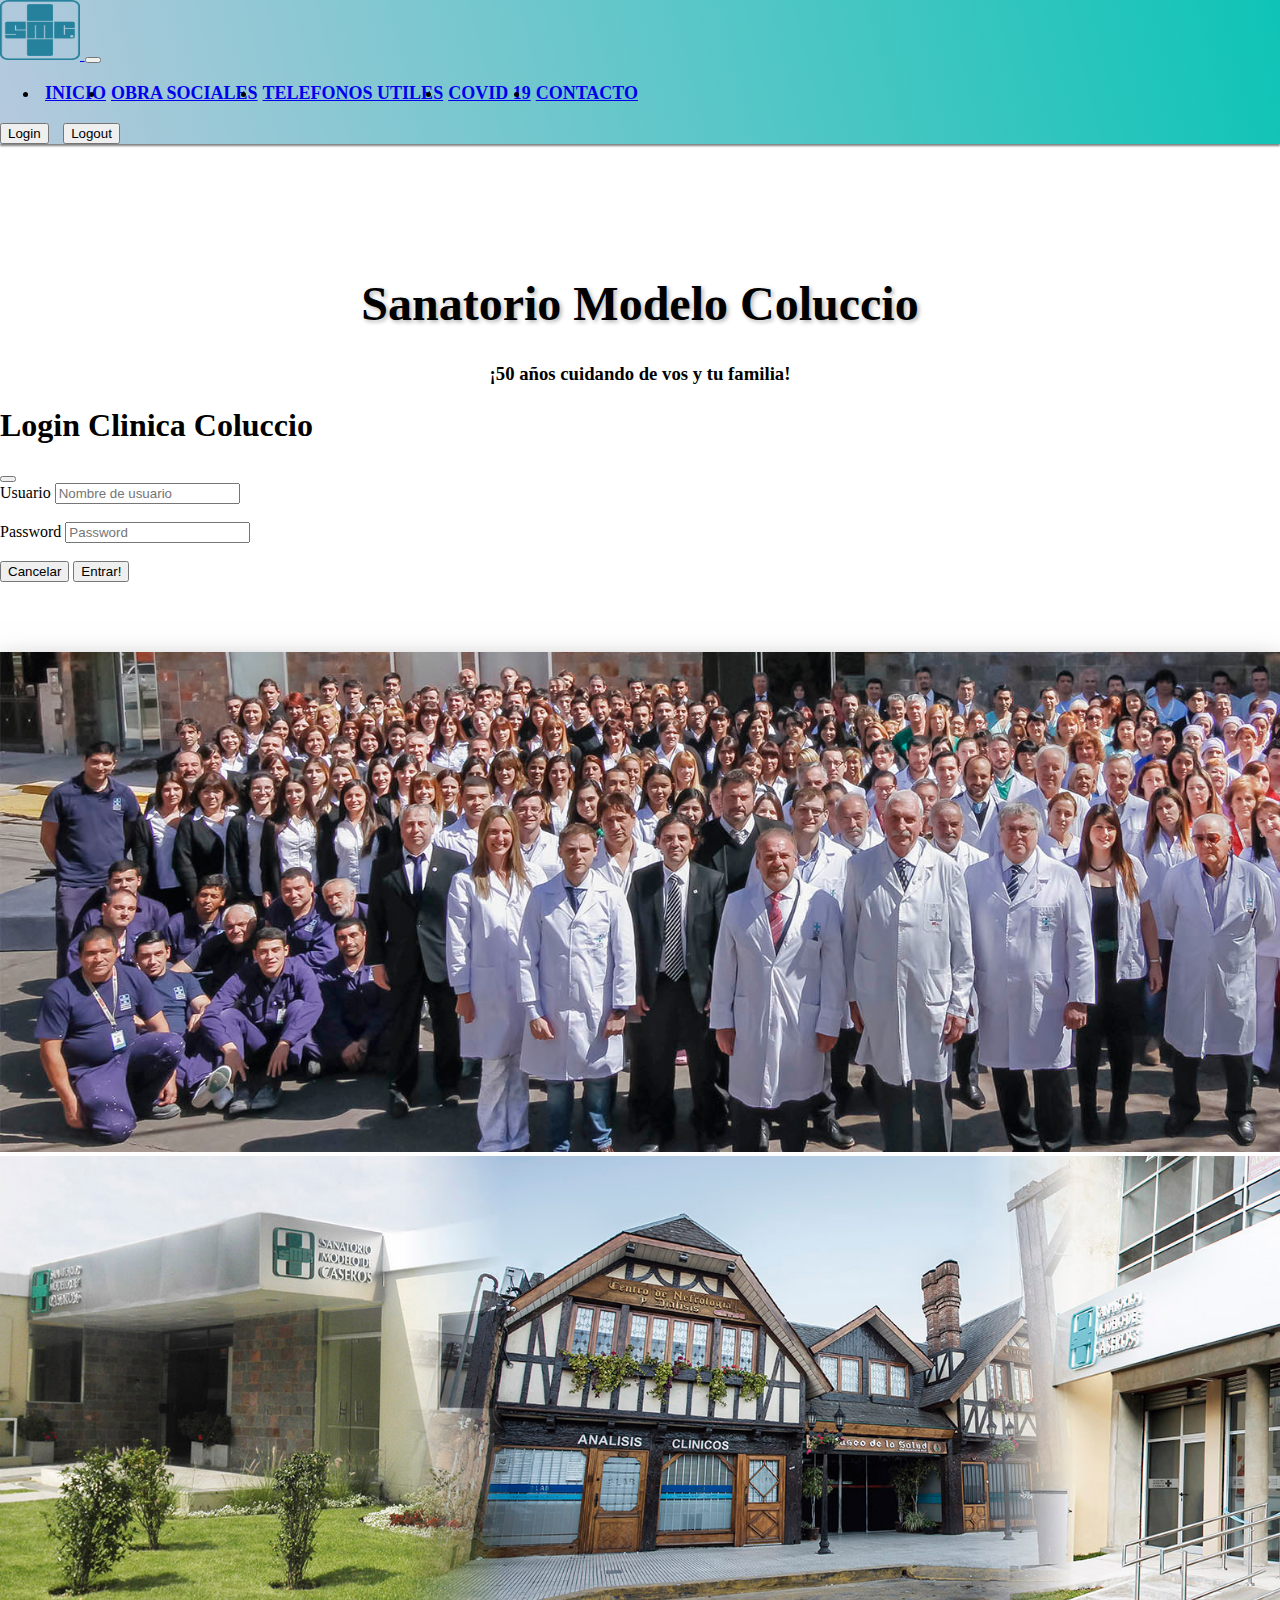
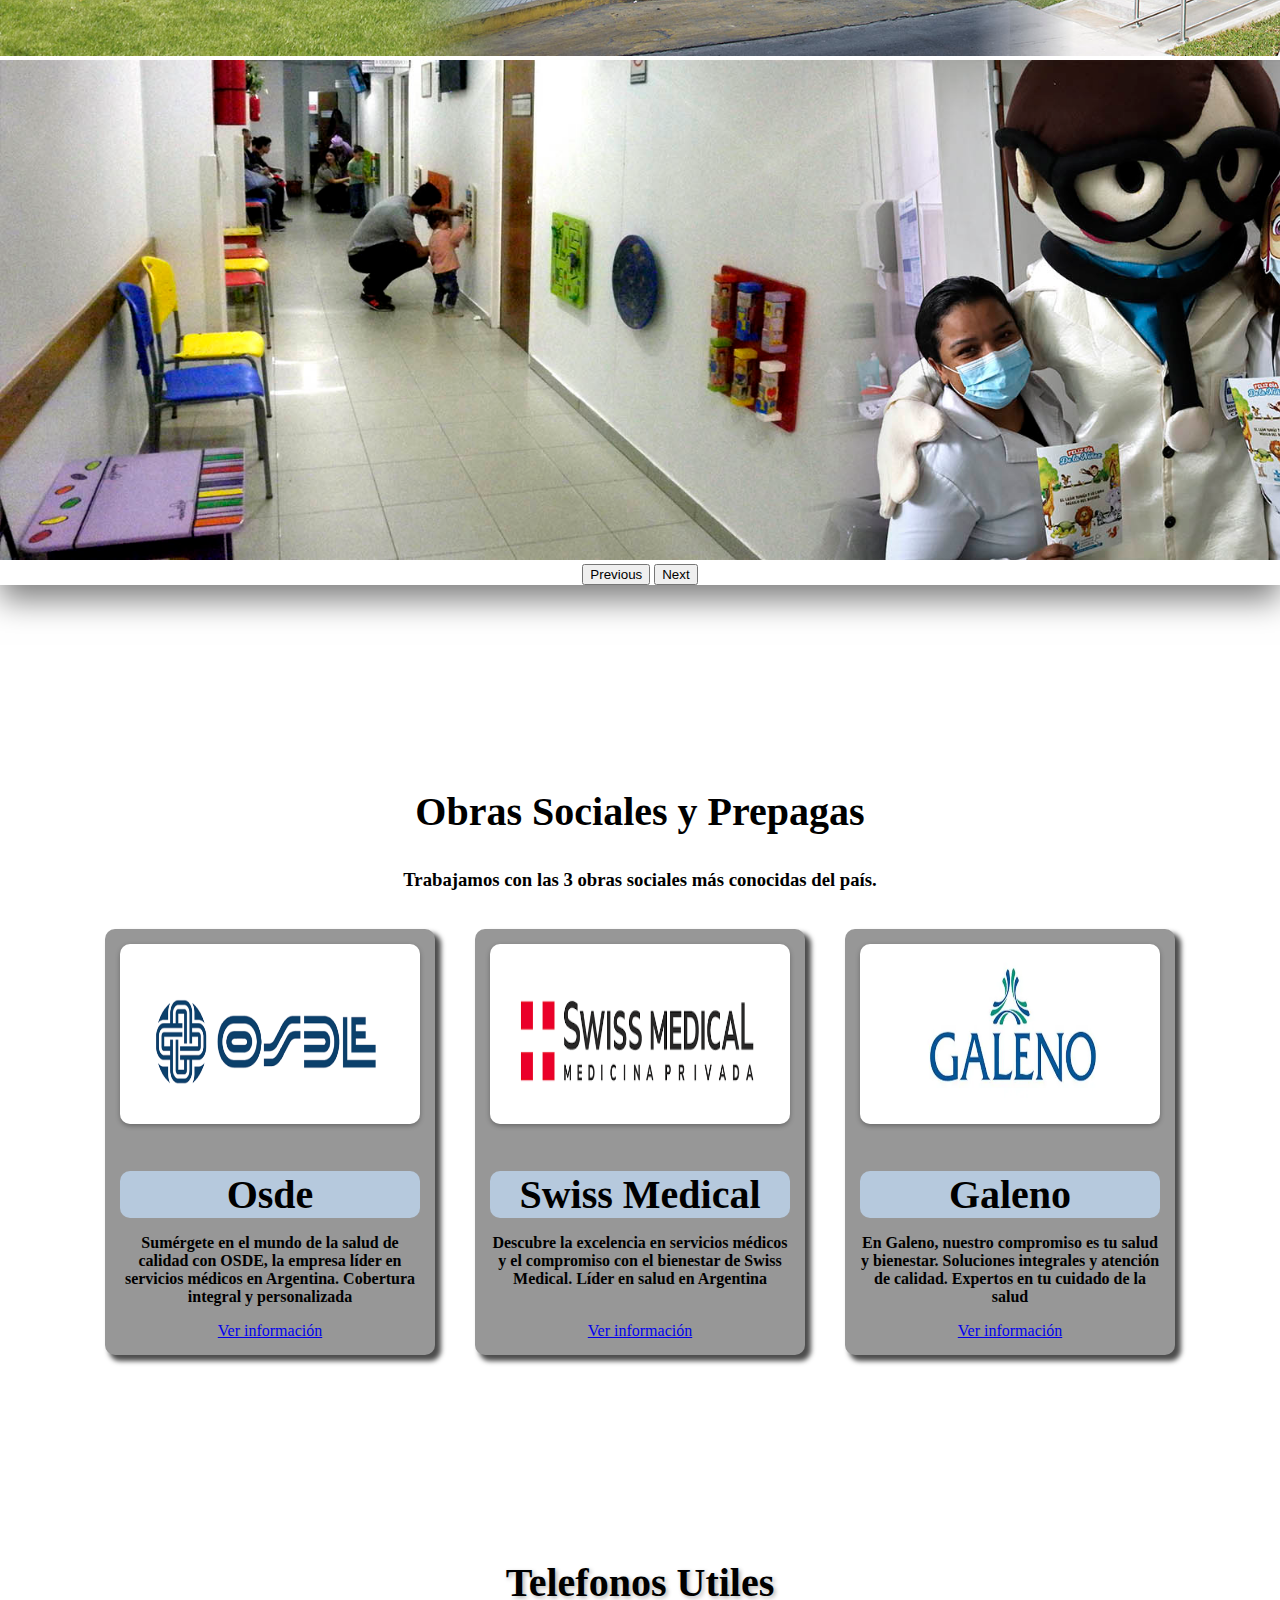
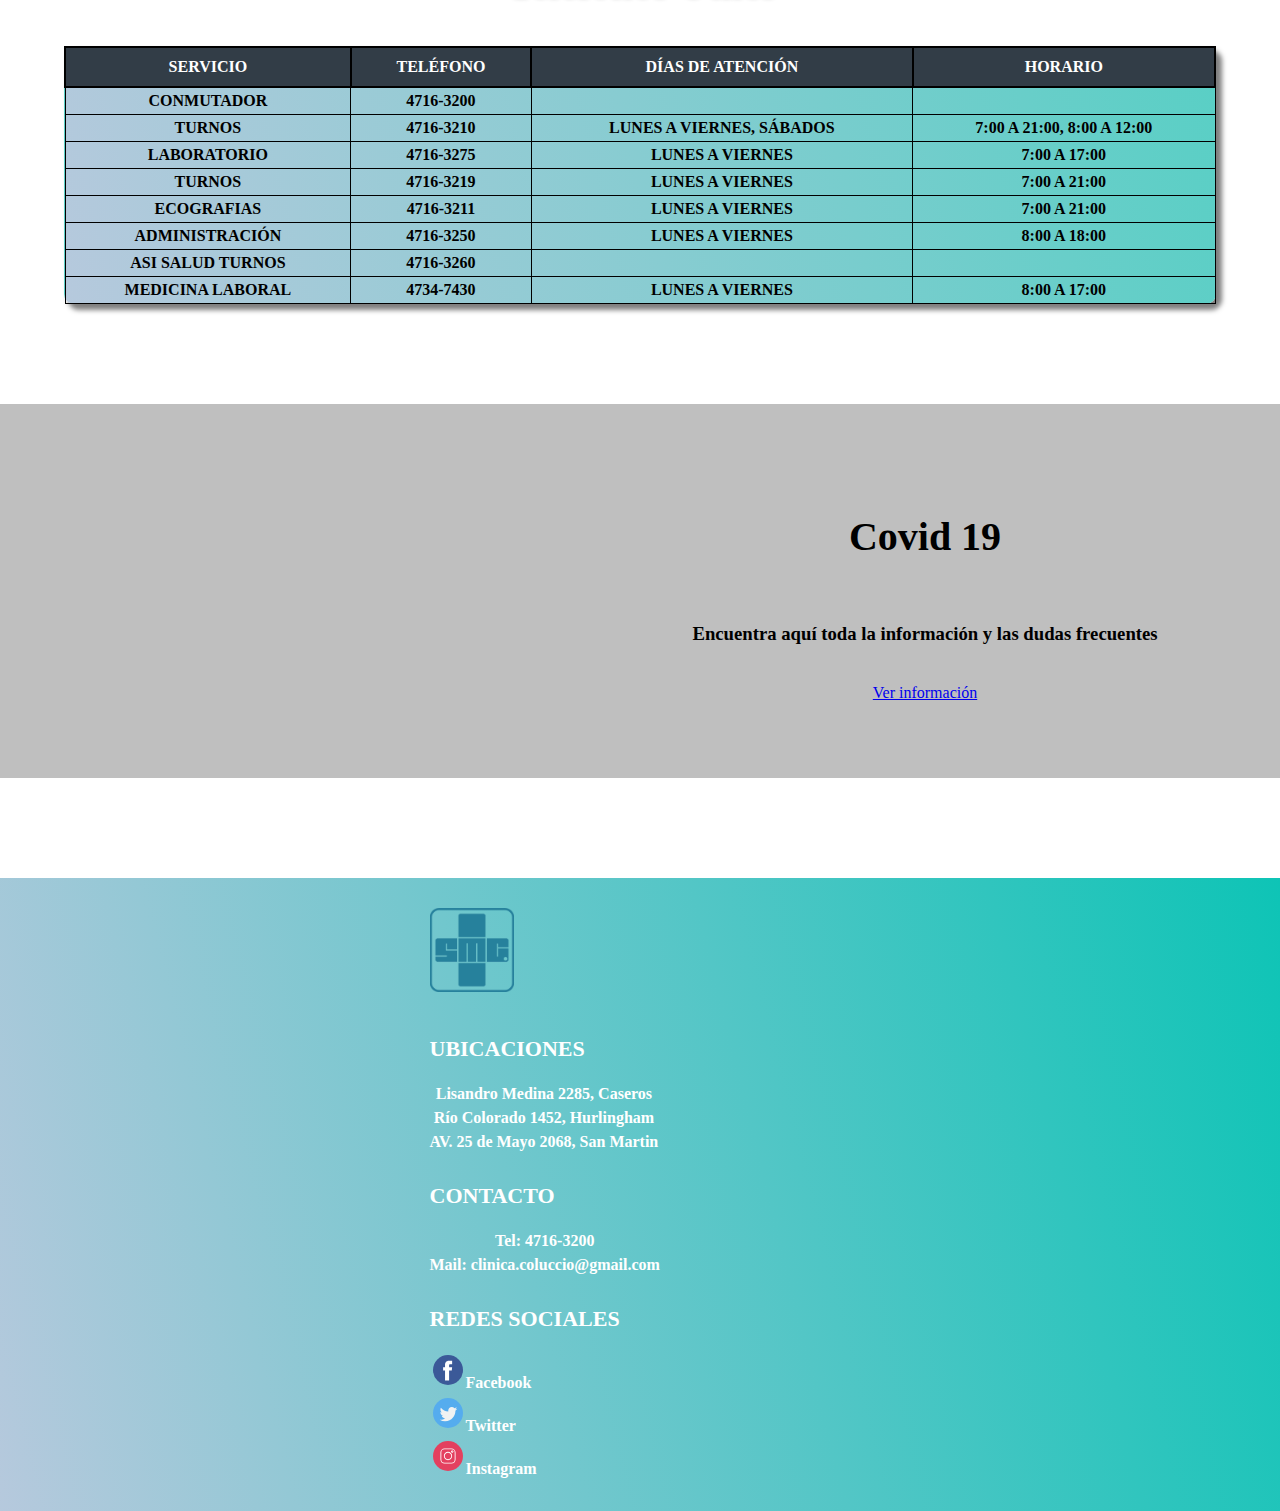
==== index.html @ 499ef431 "Termino la pagina index.html" ====
<!DOCTYPE html>
<html lang="es">
  <head>
    <meta charset="UTF-8" />
    <meta name="viewport" content="width=device-width, initial-scale=1.0" />
    <title>Clinica Modelo Coluccio</title>
    <link id="style-page" rel="stylesheet" href="css/styles.css" />
    <link id="style-page" rel="stylesheet" href="css/index.css" />
    <link href="https://cdn.jsdelivr.net/npm/bootstrap@5.3.0/dist/css/bootstrap.min.css" rel="stylesheet" integrity="sha384-9ndCyUaIbzAi2FUVXJi0CjmCapSmO7SnpJef0486qhLnuZ2cdeRhO02iuK6FUUVM" crossorigin="anonymous" />
    <script src="https://cdn.jsdelivr.net/npm/bootstrap@5.3.0/dist/js/bootstrap.bundle.min.js" integrity="sha384-geWF76RCwLtnZ8qwWowPQNguL3RmwHVBC9FhGdlKrxdiJJigb/j/68SIy3Te4Bkz" crossorigin="anonymous"></script>
    <script src="js/scripts.js"></script>
  </head>
  <body onload="controlarModoEnLocalStorage()">
    <header>
      <nav class="navbar navbar-expand-lg fixed-top">
        <div class="container-fluid">
          <a class="navbar-brand" href="index.html">
            <img class="logo-nav" src="media/iconos/logo.png" alt="Sanatorio Modelo Coluccio" />
          </a>
          <button class="navbar-toggler" type="button" data-bs-toggle="collapse" data-bs-target="#navbarSupportedContent" aria-controls="navbarSupportedContent" aria-expanded="false" aria-label="Toggle navigation">
            <span class="navbar-toggler-icon"></span>
          </button>
          <div class="collapse navbar-collapse" id="navbarSupportedContent">
            <ul class="navbar-nav justify-content-start flex-grow-1 pe-3">
              <li class="nav-item active">
                <a class="nav-link" href="#inicio">Inicio</a>
              </li>
              <li class="nav-item active">
                <a class="nav-link" href="#obraSociales">Obra Sociales</a>
              </li>
              <li class="nav-item active">
                <a class="nav-link" href="#telefonosUtiles">Telefonos Utiles</a>
              </li>
              <li class="nav-item active">
                <a class="nav-link" href="#covid19">Covid 19</a>
              </li>
              <li class="nav-item active">
                <a class="nav-link" href="#contacto">Contacto</a>
              </li>
            </ul>
          </div>
          <button type="button" class="btn btn-primary boton-login" data-bs-toggle="modal" data-bs-target="#exampleModal">Login</button>
          <button type="button" class="btn btn-danger boton-login" onclick="alert('¡Te has deslogeado. Te redireccionamos a la pagina de inicio!'); window.location.href='index.html'">Logout</button>
          <a id="botonCambioModo" role="button" onclick="cambiarModo()" aria-expanded="false" value="true"> </a>
        </div>
      </nav>
    </header>
    <section id="inicio" class="intro-section">
      <h1 id="titulo-inicio">Sanatorio Modelo Coluccio</h1>
      <h3>¡50 años cuidando de vos y tu familia!</h3>
    </section>

    <div class="modal fade" id="exampleModal" tabindex="-1" aria-labelledby="exampleModalLabel" aria-hidden="true">
      <div class="modal-dialog">
        <div class="modal-content">
          <div class="modal-header">
            <h1 class="modal-title fs-5" id="exampleModalLabel">Login Clinica Coluccio</h1>
            <button type="button" class="btn-close" data-bs-dismiss="modal" aria-label="Close"></button>
          </div>
          <div class="modal-body">
            <form id="formulario-login" method="post" enctype="text/plain">
              <div class="form-group">
                <label for="username">Usuario</label>
                <input type="text" class="form-control" id="username" placeholder="Nombre de usuario" required />
              </div>
              <br />
              <div class="form-group">
                <label for="password">Password</label>
                <input type="password" class="form-control" id="password" placeholder="Password" required />
              </div>
              <br />
              <button type="button" class="btn btn-secondary" data-bs-dismiss="modal">Cancelar</button>
              <button type="submit" class="btn btn-primary">Entrar!</button>
            </form>
          </div>
          <div class="modal-footer"></div>
        </div>
      </div>
    </div>

    <section id="carousel" class="carousel-section">
      <div id="carouselExampleInterval" class="carousel slide div-carousel" data-bs-ride="carousel">
        <div class="carousel-inner">
          <div class="carousel-item active" data-bs-interval="8000">
            <img src="media/imagenes/carousel/carousel-1.jpg" class="d-block w-100" alt="..." />
          </div>
          <div class="carousel-item" data-bs-interval="8000">
            <img src="media/imagenes/carousel/carousel-2.jpg" class="d-block w-100" alt="..." />
          </div>
          <div class="carousel-item" data-bs-interval="8000">
            <img src="media/imagenes/carousel/carousel-3.jpg" class="d-block w-100" alt="..." />
          </div>
        </div>
        <button class="carousel-control-prev" type="button" data-bs-target="#carouselExampleInterval" data-bs-slide="prev">
          <span class="carousel-control-prev-icon" aria-hidden="true"></span>
          <span class="visually-hidden">Previous</span>
        </button>
        <button class="carousel-control-next" type="button" data-bs-target="#carouselExampleInterval" data-bs-slide="next">
          <span class="carousel-control-next-icon" aria-hidden="true"></span>
          <span class="visually-hidden">Next</span>
        </button>
      </div>
    </section>

    <section id="obraSociales" class="obra-sociales-section">
      <div>
        <h2>Obras Sociales y Prepagas</h2>
        <h3>Trabajamos con las 3 obras sociales más conocidas del país.</h3>
      </div>
      <div class="div-cards">
        <div class="obra-social-card">
          <div>
            <img src="media/imagenes/cards/osde.png" alt="Logo Osde" />
            <div class="obra-social-info">
              <h2>Osde</h2>
              <p>Sumérgete en el mundo de la salud de calidad con OSDE, la empresa líder en servicios médicos en Argentina. Cobertura integral y personalizada</p>
            </div>
          </div>
          <div>
            <div>
              <a href="https://www.osde.com.ar/" target="_blank" rel="noopener noreferrer" class="btn btn-primary">Ver información</a>
            </div>
          </div>
        </div>
        <div class="obra-social-card">
          <div>
            <img src="media/imagenes/cards/swiss-medical.png" alt="Logo Swiss Medical" />
            <div class="obra-social-info">
              <h2>Swiss Medical</h2>
              <p>Descubre la excelencia en servicios médicos y el compromiso con el bienestar de Swiss Medical. Líder en salud en Argentina</p>
            </div>
          </div>

          <div>
            <div>
              <a href="https://www.swissmedical.com.ar/" target="_blank" rel="noopener noreferrer" class="btn btn-primary">Ver información</a>
            </div>
          </div>
        </div>
        <div class="obra-social-card">
          <div>
            <img src="media/imagenes/cards/galeno.webp" alt="Logo Galeno" />
            <div class="obra-social-info">
              <h2>Galeno</h2>
              <p>En Galeno, nuestro compromiso es tu salud y bienestar. Soluciones integrales y atención de calidad. Expertos en tu cuidado de la salud</p>
            </div>
          </div>
          <div>
            <div>
              <a href="https://www.galeno.com.ar/" target="_blank" rel="noopener noreferrer" class="btn btn-primary">Ver información</a>
            </div>
          </div>
        </div>
      </div>
    </section>
    <section id="telefonosUtiles" class="table-telefonos">
      <h2>Telefonos Utiles</h2>
      <div>
        <table>
          <tr>
            <th>Servicio</th>
            <th>Teléfono</th>
            <th>Días de Atención</th>
            <th>Horario</th>
          </tr>
          <tr>
            <td>CONMUTADOR</td>
            <td>4716-3200</td>
            <td></td>
            <td></td>
          </tr>
          <tr>
            <td>TURNOS</td>
            <td>4716-3210</td>
            <td>Lunes a Viernes, Sábados</td>
            <td>7:00 a 21:00, 8:00 a 12:00</td>
          </tr>
          <tr>
            <td>LABORATORIO</td>
            <td>4716-3275</td>
            <td>Lunes a Viernes</td>
            <td>7:00 a 17:00</td>
          </tr>
          <tr>
            <td>TURNOS</td>
            <td>4716-3219</td>
            <td>Lunes a Viernes</td>
            <td>7:00 a 21:00</td>
          </tr>
          <tr>
            <td>ECOGRAFIAS</td>
            <td>4716-3211</td>
            <td>Lunes a Viernes</td>
            <td>7:00 a 21:00</td>
          </tr>
          <tr>
            <td>ADMINISTRACIÓN</td>
            <td>4716-3250</td>
            <td>Lunes a Viernes</td>
            <td>8:00 a 18:00</td>
          </tr>
          <tr>
            <td>ASI SALUD TURNOS</td>
            <td>4716-3260</td>
            <td></td>
            <td></td>
          </tr>
          <tr>
            <td>MEDICINA LABORAL</td>
            <td>4734-7430</td>
            <td>Lunes a Viernes</td>
            <td>8:00 a 17:00</td>
          </tr>
        </table>
      </div>
    </section>
    <section id="covid19" class="covid19-section">
      <div class="div-covid">
        <div class="div-covid-video">
          <div>
            <iframe class="iframe-en-div" src="https://www.youtube.com/embed/7dLgqUcG_-Y" title="Video Informativo Covid19" frameborder="0" allow="accelerometer; autoplay; clipboard-write; encrypted-media; gyroscope; picture-in-picture; web-share" allowfullscreen loading="lazy"></iframe>
          </div>
        </div>
        <div class="div-covid-info">
          <h2>Covid 19</h2>
          <h3>Encuentra aquí toda la información y las dudas frecuentes</h3>
          <a href="https://sanatoriomodelo.com.ar/web/index.php/informacion-y-consultas-covid19" target="_blank" rel="noopener noreferrer" class="btn btn-primary">Ver información</a>
        </div>
      </div>
    </section>
  </body>
  <footer id="contacto" class="row mt-5">
    <div class="container align-items-center text-center">
      <div class="row">
        <div class="col-md-3" style="padding-bottom: 10px">
          <a href="#inicio">
            <img id="logo-footer" src="media/iconos/logo.png" loading="lazy" alt="Clinica Modelo Coluccio" />
          </a>
        </div>
        <div class="col-md-3">
          <h4 class="pt-3">Ubicaciones</h4>
          <div class="div-footer-lista-centrada">
            <ul>
              <li>
                <a href="https://goo.gl/maps/svM5yrpbRXA84Xn49" target="_blank">Lisandro Medina 2285, Caseros</a>
              </li>
              <li>
                <a href="https://goo.gl/maps/iLTGZcGUYWbECRxF9" target="_blank">Río Colorado 1452, Hurlingham</a>
              </li>
              <li>
                <a href="https://goo.gl/maps/Pn242MfDMMdYy3fLA" target="_blank">AV. 25 de Mayo 2068, San Martin</a>
              </li>
            </ul>
          </div>
        </div>
        <div class="col-md-3">
          <h4 class="pt-3">Contacto</h4>
          <div class="div-footer-lista-centrada">
            <ul>
              <li>
                <a href="tel:+4716-3200">Tel: 4716-3200</a>
              </li>
              <li>
                <a href="mailto:clinica.coluccio@gmail.com">Mail: clinica.coluccio@gmail.com</a>
              </li>
            </ul>
          </div>
        </div>
        <div class="col-md-3">
          <h4 class="pt-3">Redes Sociales</h4>
          <div class="div-footer-lista">
            <ul>
              <li>
                <a href="https://www.facebook.com/SanatorioModelodeCaseros" target="_blank"><img class="icon-red-social" src="media/iconos/facebook.svg" />Facebook</a>
              </li>
              <li>
                <a href="https://twitter.com/clinicaModeloCaseros" target="_blank"><img class="icon-red-social" src="media/iconos/twitter.svg" />Twitter</a>
              </li>
              <li>
                <a href="https://www.instagram.com/modelodecaserosok/" target="_blank"><img class="icon-red-social" src="media/iconos/instagram.svg" />Instagram</a>
              </li>
            </ul>
          </div>
        </div>
      </div>
    </div>
  </footer>
</html>
---- css/styles.css ----
body {
  box-shadow: 0 30px 50px rgba(0, 0, 0, 0.7);
  --bs-gutter-x: 0rem;
  max-width: 1500px;
  margin: auto !important;
}

/*
-------------------------------------- NAV --------------------------------------
*/

nav {
  background-image: linear-gradient(76deg, rgb(182, 201, 221), #0ec4b6);
  box-shadow: 0 2px 2px rgba(0, 0, 0, 0.5);
  font-weight: bold;
  font-size: 18px;
  width: 100% !important;
  text-transform: uppercase;
}

nav div div ul {
  display: flex !important;
  align-items: start !important;
}

nav div div ul li {
  padding-left: 5px;
}

.logo-nav {
  width: 80px;
  height: 60px;
}

.icono-nav {
  width: 40px;
  height: 40px;
}

.div-nav div {
  display: flex !important;
}

.boton-login {
  margin-right: 10px !important;
}

/*
-------------------------------------- SECTION INTRO --------------------------------------
*/
.intro-section {
  text-align: center;
  padding-top: 100px;
}

.intro-section h1 {
  font-size: 48px;
  font-weight: 700;
  text-shadow: 2px 2px 4px rgba(0, 0, 0, 0.3);
}

.intro-section p {
  font-size: 24px;
  font-weight: 300;
}

/*
-------------------------------------- FOOTER --------------------------------------
*/

footer {
  bottom: 0;
  background-image: linear-gradient(76deg, rgb(182, 201, 221), #0ec4b6);
  color: #fff;
  padding: 30px 0;
  display: flex;
  flex-direction: column;
  align-items: center;
  justify-content: center;
  --bs-gutter-x: unset !important;
}

footer h4 {
  font-size: 22px;
  margin-bottom: 20px;
  font-weight: bold;
  text-transform: uppercase;
}

footer p {
  font-size: 16px;
  line-height: 1.5;
  margin-bottom: 20px;
}

footer ul {
  list-style: none;
  margin: 0;
  padding: 0;
}

footer ul li a {
  font-size: 16px;
  color: #fff;
  line-height: 1.5;
  text-decoration: none;
  font-weight: bold;
}

.div-footer-lista {
  text-align: left;
  display: inline-block;
}

.div-footer-lista-centrada {
  text-align: center;
  display: inline-block;
}

footer ul li a:hover {
  text-decoration: underline;
}

.icon-red-social {
  padding: 3px;
  width: 30px;
  height: 30px;
}

#logo-footer {
  max-width: 20%;
}
---- css/index.css ----
h2 {
  font-weight: bold !important;
  font-size: 40px !important;
}

/*
-------------------------------------- SECTION COVID 19 --------------------------------------
*/

.covid19-section {
  background-color: rgb(191, 191, 191);
  margin-top: 50px;
  margin-bottom: 100px;
}

.div-covid {
  display: flex;
  flex-direction: row;
  flex-wrap: wrap;
  justify-content: center;
  align-items: center;
}

.div-covid-info {
  text-align: center;
  padding-left: 20px;
}

.div-covid-info h2 {
  padding-bottom: 30px;
}

.div-covid-info h3 {
  padding-bottom: 20px;
}

.div-covid-info a {
  margin-bottom: 20px;
}

.div-covid-video {
  display: flex;
  flex-wrap: wrap;
  justify-content: center;
  align-items: center;
  padding-top: 30px;
  padding-bottom: 30px;
}

.div-covid-video iframe {
  width: 550px;
  height: 310px;
}

@media screen and (max-width: 767px) {
  .iframe-en-div {
    width: 100% !important;
    height: 100% !important;
  }
}

/*
-------------------------------------- SECTION TELEFONOS UTILES TABLE --------------------------------------
*/

.table-telefonos {
  padding: 50px 0;
  text-align: center;
  display: flex;
  flex-direction: column;
  padding-top: 100px;
}

.table-telefonos div {
  display: flex;
  justify-content: center;
}

.table-telefonos h2 {
  font-size: 30px;
  font-weight: 700;
  margin-bottom: 20px;
  text-shadow: 2px 2px 4px rgba(0, 0, 0, 0.3);
}

table {
  font-weight: bold;
  text-transform: uppercase;
  border-radius: 10px;
  width: 90%;
  border-collapse: collapse;
  margin-top: 20px;
  background-image: linear-gradient(76deg, rgb(182, 201, 221), #59cfc5);
  box-shadow: 5px 5px 5px 1px rgba(0, 0, 0, 0.5);
}

table th,
table td {
  padding: 4px;
  border: 1px solid #000000;
}

table th {
  font-weight: 700;
  color: #fff;
  padding: 10px;
  background-color: #323d47;
  border: 2px solid rgb(0, 0, 0);
}

table td {
  color: #000000;
}

@media screen and (max-width: 767px) {
  .table-telefonos div {
    overflow-x: auto;
    width: 100% !important;
    margin-left: 0px !important;
    padding-right: 0px !important;
    display: block;
  }
}

/*
-------------------------------------- SECTION CAROUSEL --------------------------------------
*/

.carousel-section {
  padding: 70px 0;
  text-align: center;
}

.carousel-section h2 {
  font-size: 30px;
  font-weight: 700;
  margin-bottom: 20px;
}

.carousel-item img {
  height: 500px;
  object-fit: cover;
}

.div-carousel {
  box-shadow: 0px 15px 30px 0px rgba(0, 0, 0, 0.5);
}

/*
-------------------------------------- SECTION OBRA SOCIALES --------------------------------------
*/

.obra-sociales-section {
  display: flex;
  flex-direction: column;
  justify-content: center;
  align-items: center;
  flex-wrap: wrap;
  padding: 50px 0;
  padding-top: 100px;
  text-align: center;
}

.div-cards {
  display: flex;
  justify-content: center;
  flex-wrap: wrap;
}

.obra-social-card {
  width: 300px;
  margin: 20px;
  padding: 15px;
  background-color: #979797;
  text-align: center;
  border-radius: 10px;
  box-shadow: 0 2px 5px rgba(0, 0, 0, 0.3);
  transition: transform 0.3s ease;
  display: flex;
  flex-direction: column;
  justify-content: space-between;
  box-shadow: 5px 5px 5px 1px rgba(0, 0, 0, 0.7);
}

@media (max-width: 610px) {
  .obra-social-card {
    width: 300px;
    padding: 15px;
    margin-top: 10px;
    margin-bottom: 10px;
    margin-left: unset;
    margin-right: unset;
    background-color: #979797;
    text-align: center;
    border-radius: 10px;
    box-shadow: 0 2px 5px rgba(0, 0, 0, 0.3);
  }

  .obra-social-card:hover {
    transform: none !important;
  }  

  .obra-social-card:hover img {
    transform: none !important;
  }
}

.obra-social-card:hover {
  transform: translateY(-10px);
}

.obra-social-card img {
  width: 100%;
  height: 180px;
  margin-bottom: 10px;
  border-radius: 10px;
  box-shadow: 0 2px 5px rgba(0, 0, 0, 0.3);
  transition: transform 0.3s ease;
}

.obra-social-card:hover img {
  transform: scale(1.05);
}

.obra-social-info h2 {
  font-size: 24px;
  font-weight: 600;
  margin-bottom: 10px;
  background-color: rgb(182, 201, 221);
  border-radius: 10px;
}

.obra-social-info p {
  font-size: 16px;
  font-weight: 300;
  font-weight: bold;
}
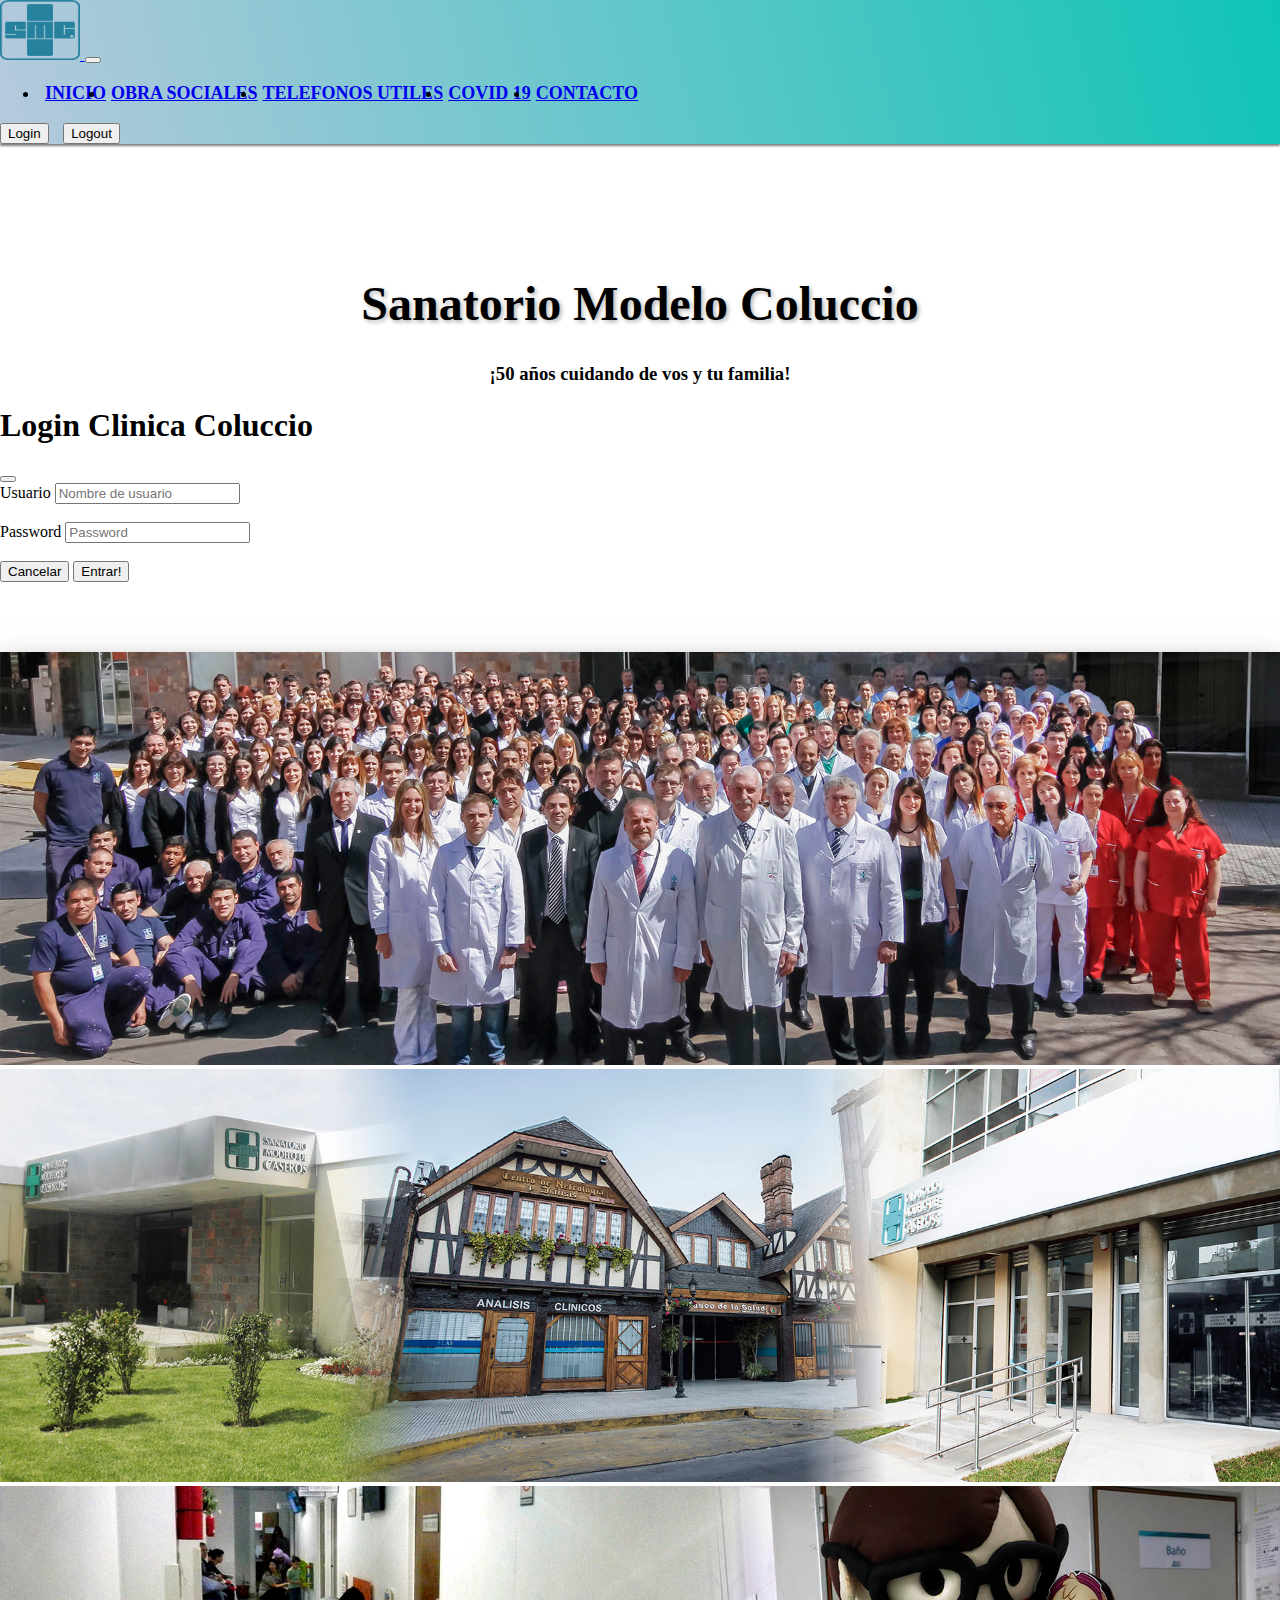
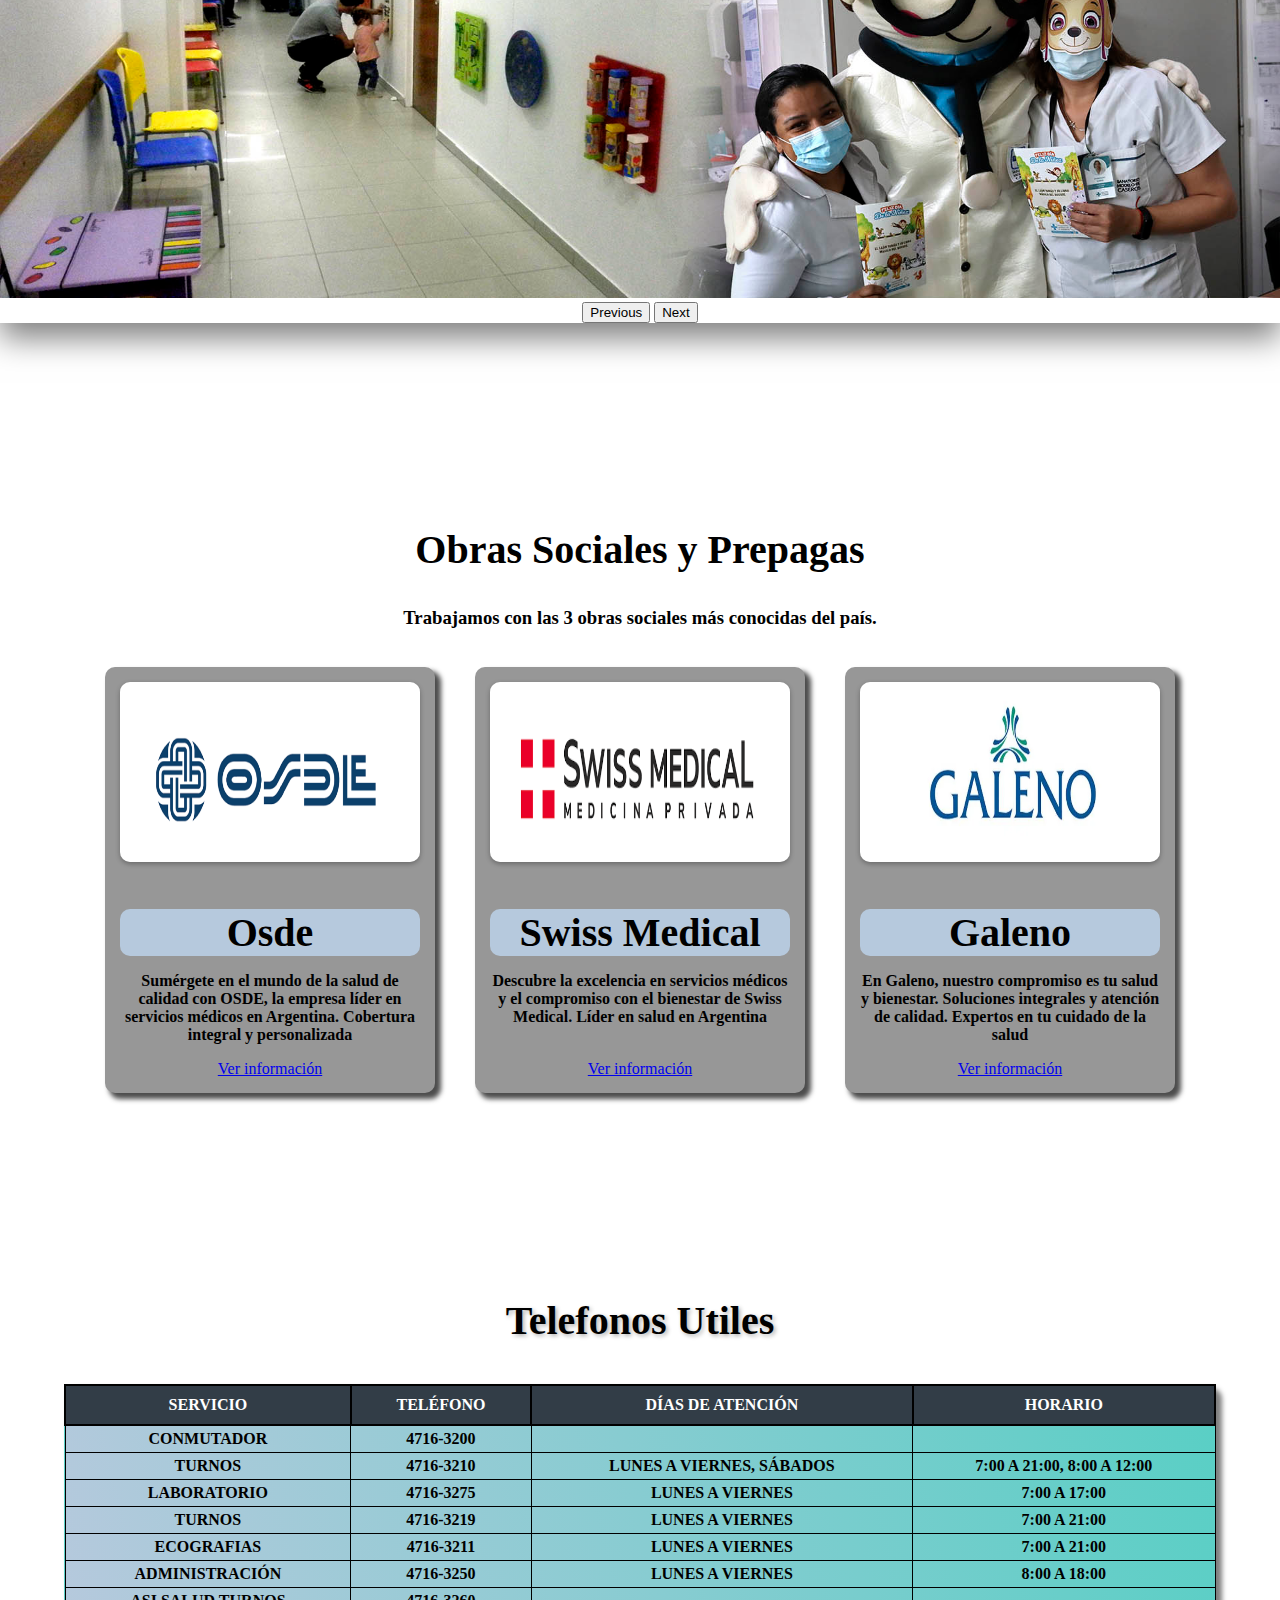
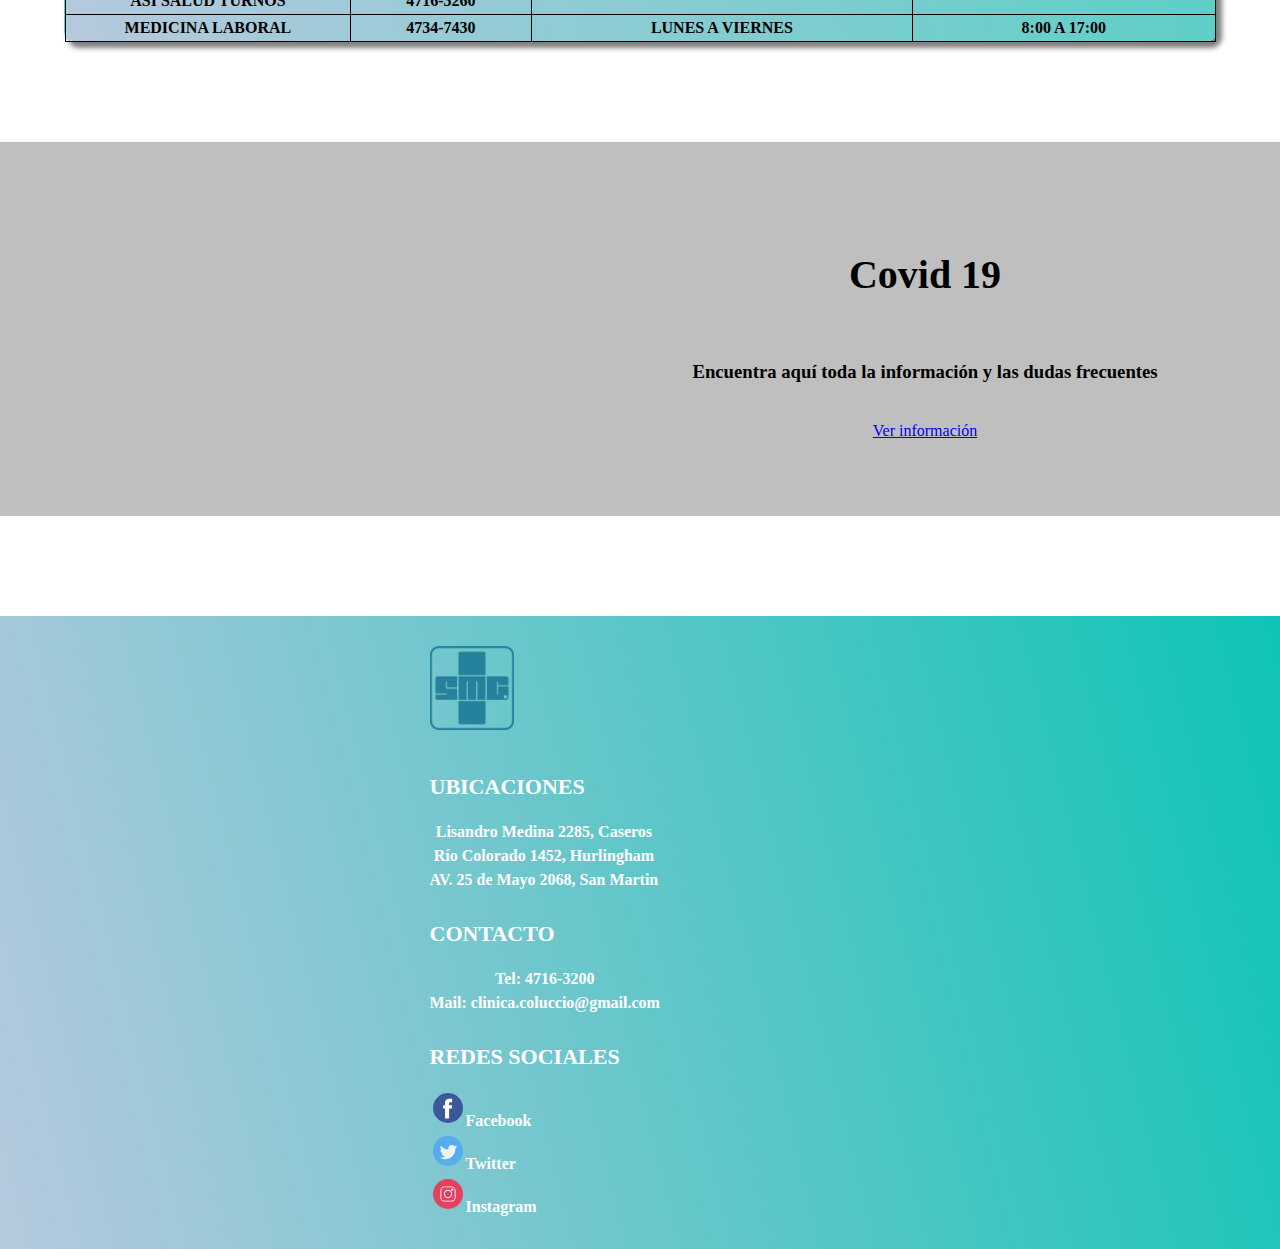
==== commit 4fac94ac: "termino doctor.html" ====
--- a/index.html
+++ b/index.html
@@ -228,61 +228,61 @@
         </div>
       </div>
     </section>
+    <footer id="contacto" class="row mt-5">
+      <div class="container align-items-center text-center">
+        <div class="row">
+          <div class="col-md-3" style="padding-bottom: 10px">
+            <a href="#inicio">
+              <img id="logo-footer" src="media/iconos/logo.png" loading="lazy" alt="Clinica Modelo Coluccio" />
+            </a>
+          </div>
+          <div class="col-md-3">
+            <h4 class="pt-3">Ubicaciones</h4>
+            <div class="div-footer-lista-centrada">
+              <ul>
+                <li>
+                  <a href="https://goo.gl/maps/svM5yrpbRXA84Xn49" target="_blank">Lisandro Medina 2285, Caseros</a>
+                </li>
+                <li>
+                  <a href="https://goo.gl/maps/iLTGZcGUYWbECRxF9" target="_blank">Río Colorado 1452, Hurlingham</a>
+                </li>
+                <li>
+                  <a href="https://goo.gl/maps/Pn242MfDMMdYy3fLA" target="_blank">AV. 25 de Mayo 2068, San Martin</a>
+                </li>
+              </ul>
+            </div>
+          </div>
+          <div class="col-md-3">
+            <h4 class="pt-3">Contacto</h4>
+            <div class="div-footer-lista-centrada">
+              <ul>
+                <li>
+                  <a href="tel:+4716-3200">Tel: 4716-3200</a>
+                </li>
+                <li>
+                  <a href="mailto:clinica.coluccio@gmail.com">Mail: clinica.coluccio@gmail.com</a>
+                </li>
+              </ul>
+            </div>
+          </div>
+          <div class="col-md-3">
+            <h4 class="pt-3">Redes Sociales</h4>
+            <div class="div-footer-lista">
+              <ul>
+                <li>
+                  <a href="https://www.facebook.com/SanatorioModelodeCaseros" target="_blank"><img class="icon-red-social" src="media/iconos/facebook.svg" />Facebook</a>
+                </li>
+                <li>
+                  <a href="https://twitter.com/clinicaModeloCaseros" target="_blank"><img class="icon-red-social" src="media/iconos/twitter.svg" />Twitter</a>
+                </li>
+                <li>
+                  <a href="https://www.instagram.com/modelodecaserosok/" target="_blank"><img class="icon-red-social" src="media/iconos/instagram.svg" />Instagram</a>
+                </li>
+              </ul>
+            </div>
+          </div>
+        </div>
+      </div>
+    </footer>
   </body>
-  <footer id="contacto" class="row mt-5">
-    <div class="container align-items-center text-center">
-      <div class="row">
-        <div class="col-md-3" style="padding-bottom: 10px">
-          <a href="#inicio">
-            <img id="logo-footer" src="media/iconos/logo.png" loading="lazy" alt="Clinica Modelo Coluccio" />
-          </a>
-        </div>
-        <div class="col-md-3">
-          <h4 class="pt-3">Ubicaciones</h4>
-          <div class="div-footer-lista-centrada">
-            <ul>
-              <li>
-                <a href="https://goo.gl/maps/svM5yrpbRXA84Xn49" target="_blank">Lisandro Medina 2285, Caseros</a>
-              </li>
-              <li>
-                <a href="https://goo.gl/maps/iLTGZcGUYWbECRxF9" target="_blank">Río Colorado 1452, Hurlingham</a>
-              </li>
-              <li>
-                <a href="https://goo.gl/maps/Pn242MfDMMdYy3fLA" target="_blank">AV. 25 de Mayo 2068, San Martin</a>
-              </li>
-            </ul>
-          </div>
-        </div>
-        <div class="col-md-3">
-          <h4 class="pt-3">Contacto</h4>
-          <div class="div-footer-lista-centrada">
-            <ul>
-              <li>
-                <a href="tel:+4716-3200">Tel: 4716-3200</a>
-              </li>
-              <li>
-                <a href="mailto:clinica.coluccio@gmail.com">Mail: clinica.coluccio@gmail.com</a>
-              </li>
-            </ul>
-          </div>
-        </div>
-        <div class="col-md-3">
-          <h4 class="pt-3">Redes Sociales</h4>
-          <div class="div-footer-lista">
-            <ul>
-              <li>
-                <a href="https://www.facebook.com/SanatorioModelodeCaseros" target="_blank"><img class="icon-red-social" src="media/iconos/facebook.svg" />Facebook</a>
-              </li>
-              <li>
-                <a href="https://twitter.com/clinicaModeloCaseros" target="_blank"><img class="icon-red-social" src="media/iconos/twitter.svg" />Twitter</a>
-              </li>
-              <li>
-                <a href="https://www.instagram.com/modelodecaserosok/" target="_blank"><img class="icon-red-social" src="media/iconos/instagram.svg" />Instagram</a>
-              </li>
-            </ul>
-          </div>
-        </div>
-      </div>
-    </div>
-  </footer>
 </html>
--- a/css/styles.css
+++ b/css/styles.css
@@ -3,6 +3,17 @@
   --bs-gutter-x: 0rem;
   max-width: 1500px;
   margin: auto !important;
+}
+
+h2 {
+  font-weight: bold !important;
+  font-size: 40px !important;
+}
+
+@media (max-width: 720px) {
+  h2 {
+    font-size: 32px !important;
+  }
 }
 
 /*
@@ -62,6 +73,12 @@
 .intro-section p {
   font-size: 24px;
   font-weight: 300;
+}
+
+@media (max-width: 720px) {
+  .intro-section h1 {
+    font-size: 36px;
+  }
 }
 
 /*
--- a/css/index.css
+++ b/css/index.css
@@ -1,8 +1,3 @@
-h2 {
-  font-weight: bold !important;
-  font-size: 40px !important;
-}
-
 /*
 -------------------------------------- SECTION COVID 19 --------------------------------------
 */
@@ -144,6 +139,13 @@
 
 .div-carousel {
   box-shadow: 0px 15px 30px 0px rgba(0, 0, 0, 0.5);
+}
+
+@media screen and (max-width: 1500px) {
+  .carousel-inner img {
+    width: 100%;
+    height: auto;
+  }
 }
 
 /*
@@ -198,7 +200,7 @@
 
   .obra-social-card:hover {
     transform: none !important;
-  }  
+  }
 
   .obra-social-card:hover img {
     transform: none !important;
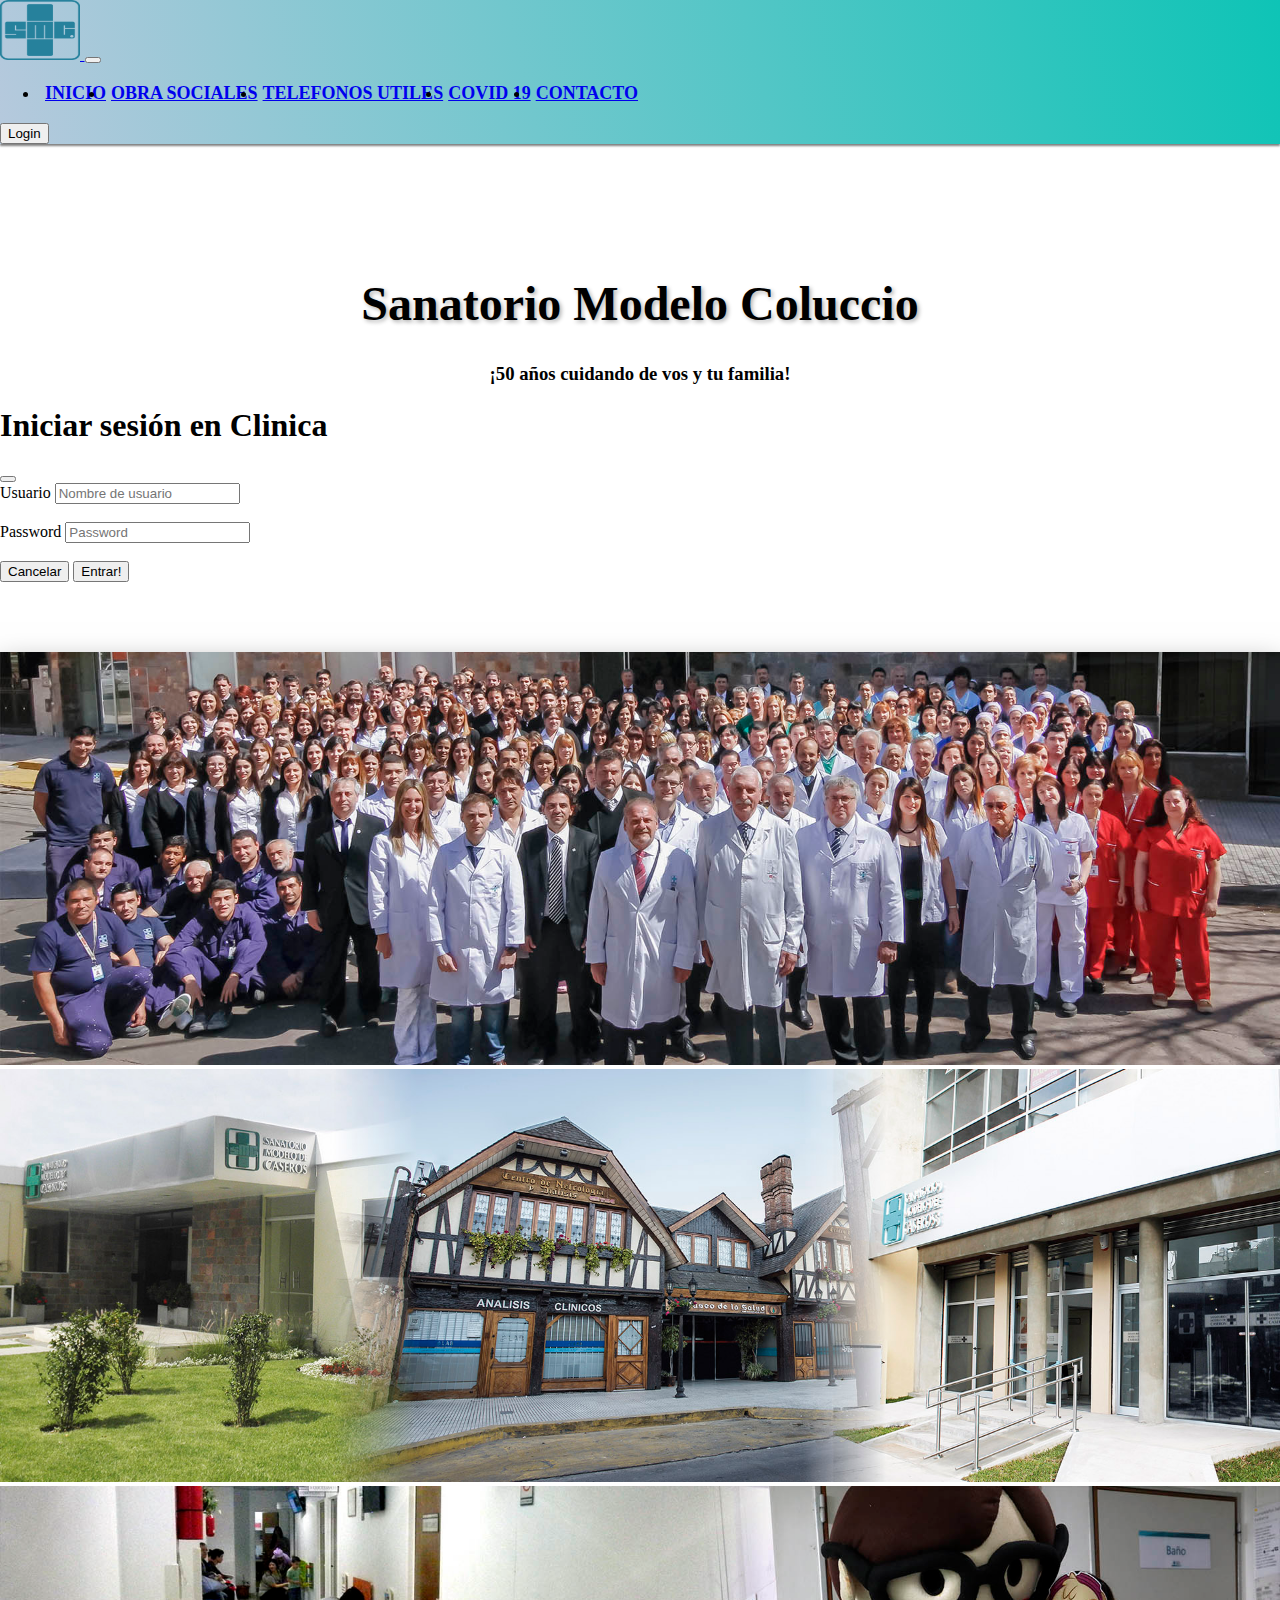
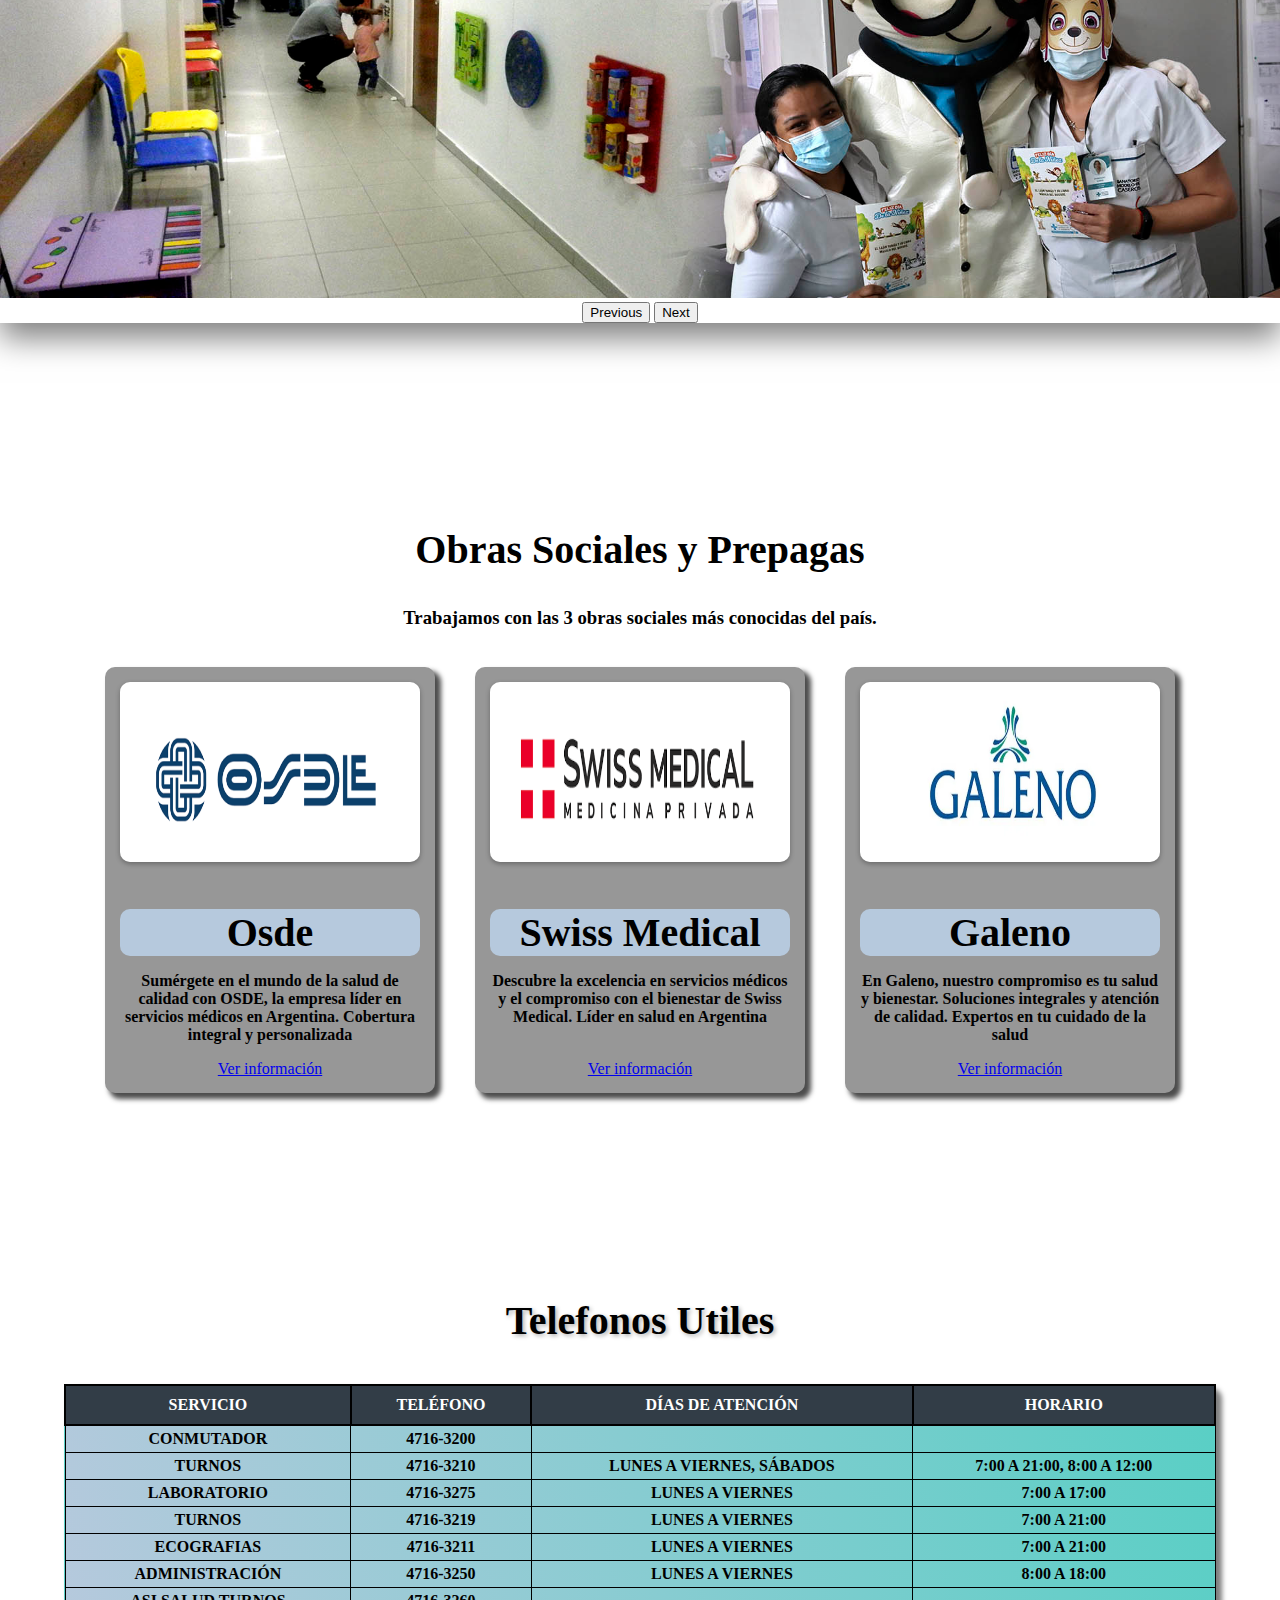
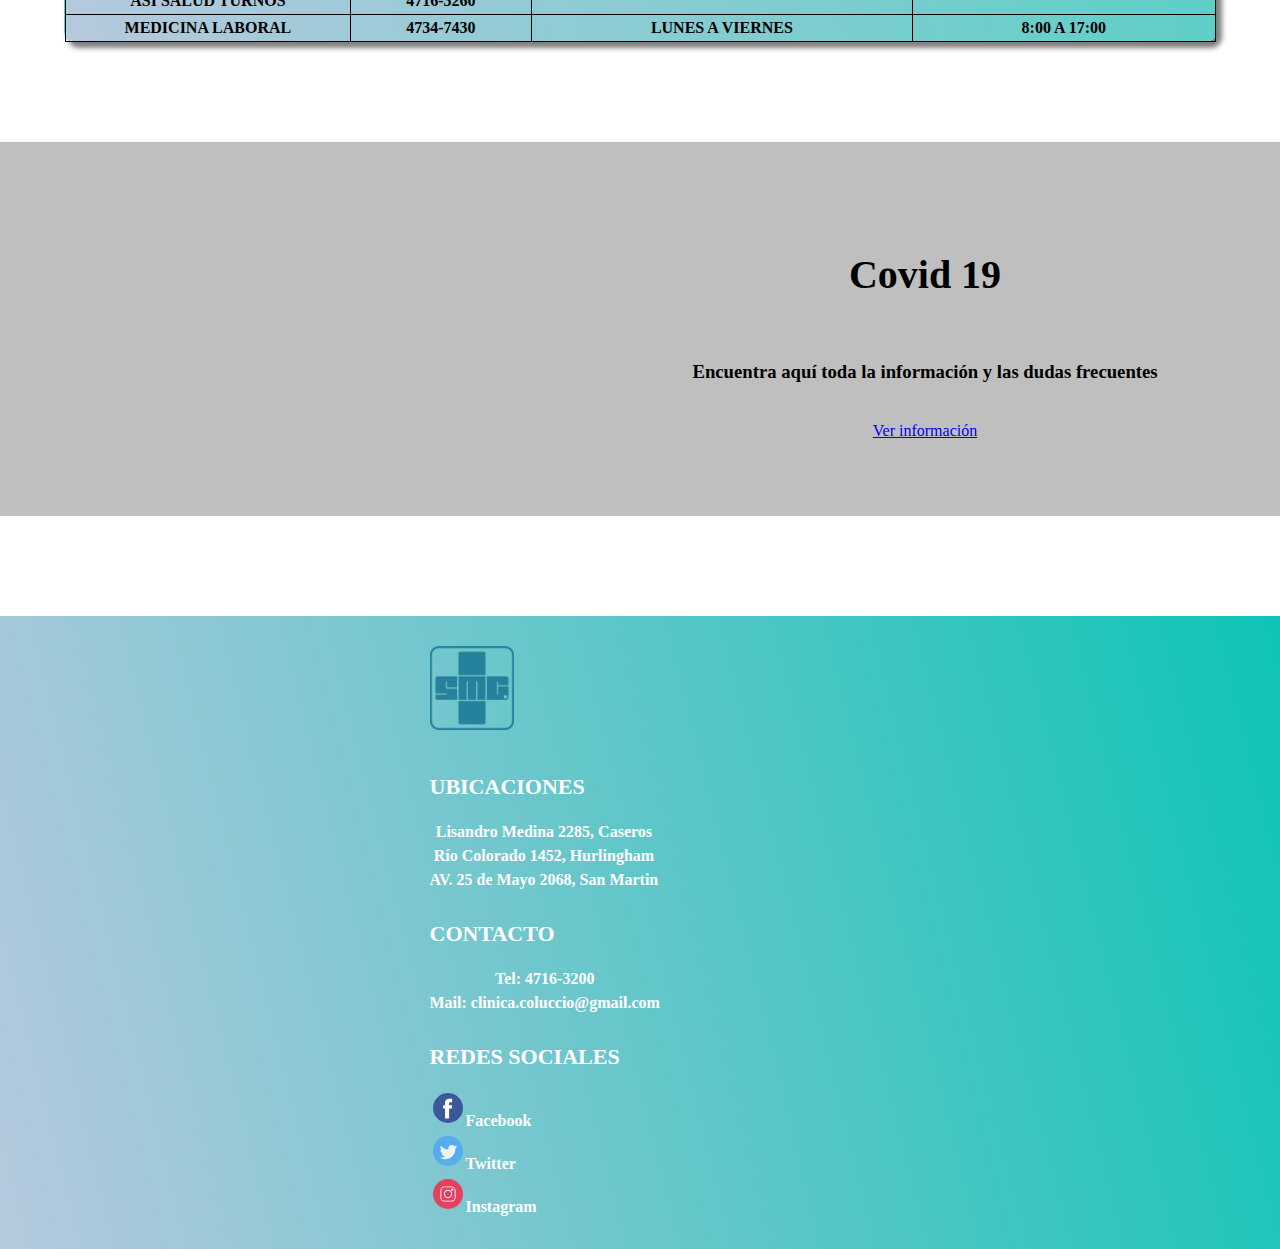
==== commit b23d7809: "se termina toda la funcionalidad" ====
--- a/index.html
+++ b/index.html
@@ -40,7 +40,7 @@
             </ul>
           </div>
           <button type="button" class="btn btn-primary boton-login" data-bs-toggle="modal" data-bs-target="#exampleModal">Login</button>
-          <button type="button" class="btn btn-danger boton-login" onclick="alert('¡Te has deslogeado. Te redireccionamos a la pagina de inicio!'); window.location.href='index.html'">Logout</button>
+          <button type="button" class="btn btn-danger boton-login" onclick="logoutUsuario()">Logout</button>
           <a id="botonCambioModo" role="button" onclick="cambiarModo()" aria-expanded="false" value="true"> </a>
         </div>
       </nav>
@@ -49,35 +49,35 @@
       <h1 id="titulo-inicio">Sanatorio Modelo Coluccio</h1>
       <h3>¡50 años cuidando de vos y tu familia!</h3>
     </section>
-
-    <div class="modal fade" id="exampleModal" tabindex="-1" aria-labelledby="exampleModalLabel" aria-hidden="true">
-      <div class="modal-dialog">
-        <div class="modal-content">
-          <div class="modal-header">
-            <h1 class="modal-title fs-5" id="exampleModalLabel">Login Clinica Coluccio</h1>
-            <button type="button" class="btn-close" data-bs-dismiss="modal" aria-label="Close"></button>
-          </div>
-          <div class="modal-body">
-            <form id="formulario-login" method="post" enctype="text/plain">
-              <div class="form-group">
-                <label for="username">Usuario</label>
-                <input type="text" class="form-control" id="username" placeholder="Nombre de usuario" required />
-              </div>
-              <br />
-              <div class="form-group">
-                <label for="password">Password</label>
-                <input type="password" class="form-control" id="password" placeholder="Password" required />
-              </div>
-              <br />
-              <button type="button" class="btn btn-secondary" data-bs-dismiss="modal">Cancelar</button>
-              <button type="submit" class="btn btn-primary">Entrar!</button>
-            </form>
-          </div>
-          <div class="modal-footer"></div>
-        </div>
-      </div>
-    </div>
-
+    <section id="modal-login">
+      <div class="modal fade" id="exampleModal" tabindex="-1" aria-labelledby="exampleModalLabel" aria-hidden="true">
+        <div class="modal-dialog">
+          <div class="modal-content">
+            <div class="modal-header">
+              <h1 class="modal-title fs-5" id="exampleModalLabel">Iniciar sesión en Clinica</h1>
+              <button type="button" class="btn-close" data-bs-dismiss="modal" aria-label="Close"></button>
+            </div>
+            <div class="modal-body">
+              <form id="formulario-login" method="post" enctype="text/plain">
+                <div class="form-group">
+                  <label for="username">Usuario</label>
+                  <input type="text" class="form-control" id="username" placeholder="Nombre de usuario" required />
+                </div>
+                <br />
+                <div class="form-group">
+                  <label for="password">Password</label>
+                  <input type="password" class="form-control" id="password" placeholder="Password" required />
+                </div>
+                <br />
+                <button type="button" class="btn btn-secondary" data-bs-dismiss="modal">Cancelar</button>
+                <button type="submit" class="btn btn-primary">Entrar!</button>
+              </form>
+            </div>
+            <div class="modal-footer"></div>
+          </div>
+        </div>
+      </div>
+    </section>
     <section id="carousel" class="carousel-section">
       <div id="carouselExampleInterval" class="carousel slide div-carousel" data-bs-ride="carousel">
         <div class="carousel-inner">
@@ -101,7 +101,6 @@
         </button>
       </div>
     </section>
-
     <section id="obraSociales" class="obra-sociales-section">
       <div>
         <h2>Obras Sociales y Prepagas</h2>
@@ -153,7 +152,7 @@
         </div>
       </div>
     </section>
-    <section id="telefonosUtiles" class="table-telefonos">
+    <section id="telefonosUtiles" class="tabla-clinica">
       <h2>Telefonos Utiles</h2>
       <div>
         <table>
--- a/css/styles.css
+++ b/css/styles.css
@@ -78,6 +78,69 @@
 @media (max-width: 720px) {
   .intro-section h1 {
     font-size: 36px;
+  }
+}
+
+/*
+-------------------------------------- SECTION TABLE --------------------------------------
+*/
+
+.tabla-clinica {
+  padding: 50px 0;
+  text-align: center;
+  display: flex;
+  flex-direction: column;
+  padding-top: 100px;
+}
+
+.tabla-clinica div {
+  display: flex;
+  justify-content: center;
+}
+
+.tabla-clinica h2 {
+  font-size: 30px;
+  font-weight: 700;
+  margin-bottom: 20px;
+  text-shadow: 2px 2px 4px rgba(0, 0, 0, 0.3);
+}
+
+table {
+  font-weight: bold;
+  text-transform: uppercase;
+  border-radius: 10px;
+  width: 90%;
+  border-collapse: collapse;
+  margin-top: 20px;
+  background-image: linear-gradient(76deg, rgb(182, 201, 221), #59cfc5);
+  box-shadow: 5px 5px 5px 1px rgba(0, 0, 0, 0.5);
+}
+
+table th,
+table td {
+  padding: 4px;
+  border: 1px solid #000000;
+}
+
+table th {
+  font-weight: 700;
+  color: #fff;
+  padding: 10px;
+  background-color: #323d47;
+  border: 2px solid rgb(0, 0, 0);
+}
+
+table td {
+  color: #000000;
+}
+
+@media screen and (max-width: 767px) {
+  .tabla-clinica div {
+    overflow-x: auto;
+    width: 100% !important;
+    margin-left: 0px !important;
+    padding-right: 0px !important;
+    display: block;
   }
 }
 
--- a/css/index.css
+++ b/css/index.css
@@ -51,69 +51,6 @@
   .iframe-en-div {
     width: 100% !important;
     height: 100% !important;
-  }
-}
-
-/*
--------------------------------------- SECTION TELEFONOS UTILES TABLE --------------------------------------
-*/
-
-.table-telefonos {
-  padding: 50px 0;
-  text-align: center;
-  display: flex;
-  flex-direction: column;
-  padding-top: 100px;
-}
-
-.table-telefonos div {
-  display: flex;
-  justify-content: center;
-}
-
-.table-telefonos h2 {
-  font-size: 30px;
-  font-weight: 700;
-  margin-bottom: 20px;
-  text-shadow: 2px 2px 4px rgba(0, 0, 0, 0.3);
-}
-
-table {
-  font-weight: bold;
-  text-transform: uppercase;
-  border-radius: 10px;
-  width: 90%;
-  border-collapse: collapse;
-  margin-top: 20px;
-  background-image: linear-gradient(76deg, rgb(182, 201, 221), #59cfc5);
-  box-shadow: 5px 5px 5px 1px rgba(0, 0, 0, 0.5);
-}
-
-table th,
-table td {
-  padding: 4px;
-  border: 1px solid #000000;
-}
-
-table th {
-  font-weight: 700;
-  color: #fff;
-  padding: 10px;
-  background-color: #323d47;
-  border: 2px solid rgb(0, 0, 0);
-}
-
-table td {
-  color: #000000;
-}
-
-@media screen and (max-width: 767px) {
-  .table-telefonos div {
-    overflow-x: auto;
-    width: 100% !important;
-    margin-left: 0px !important;
-    padding-right: 0px !important;
-    display: block;
   }
 }
 
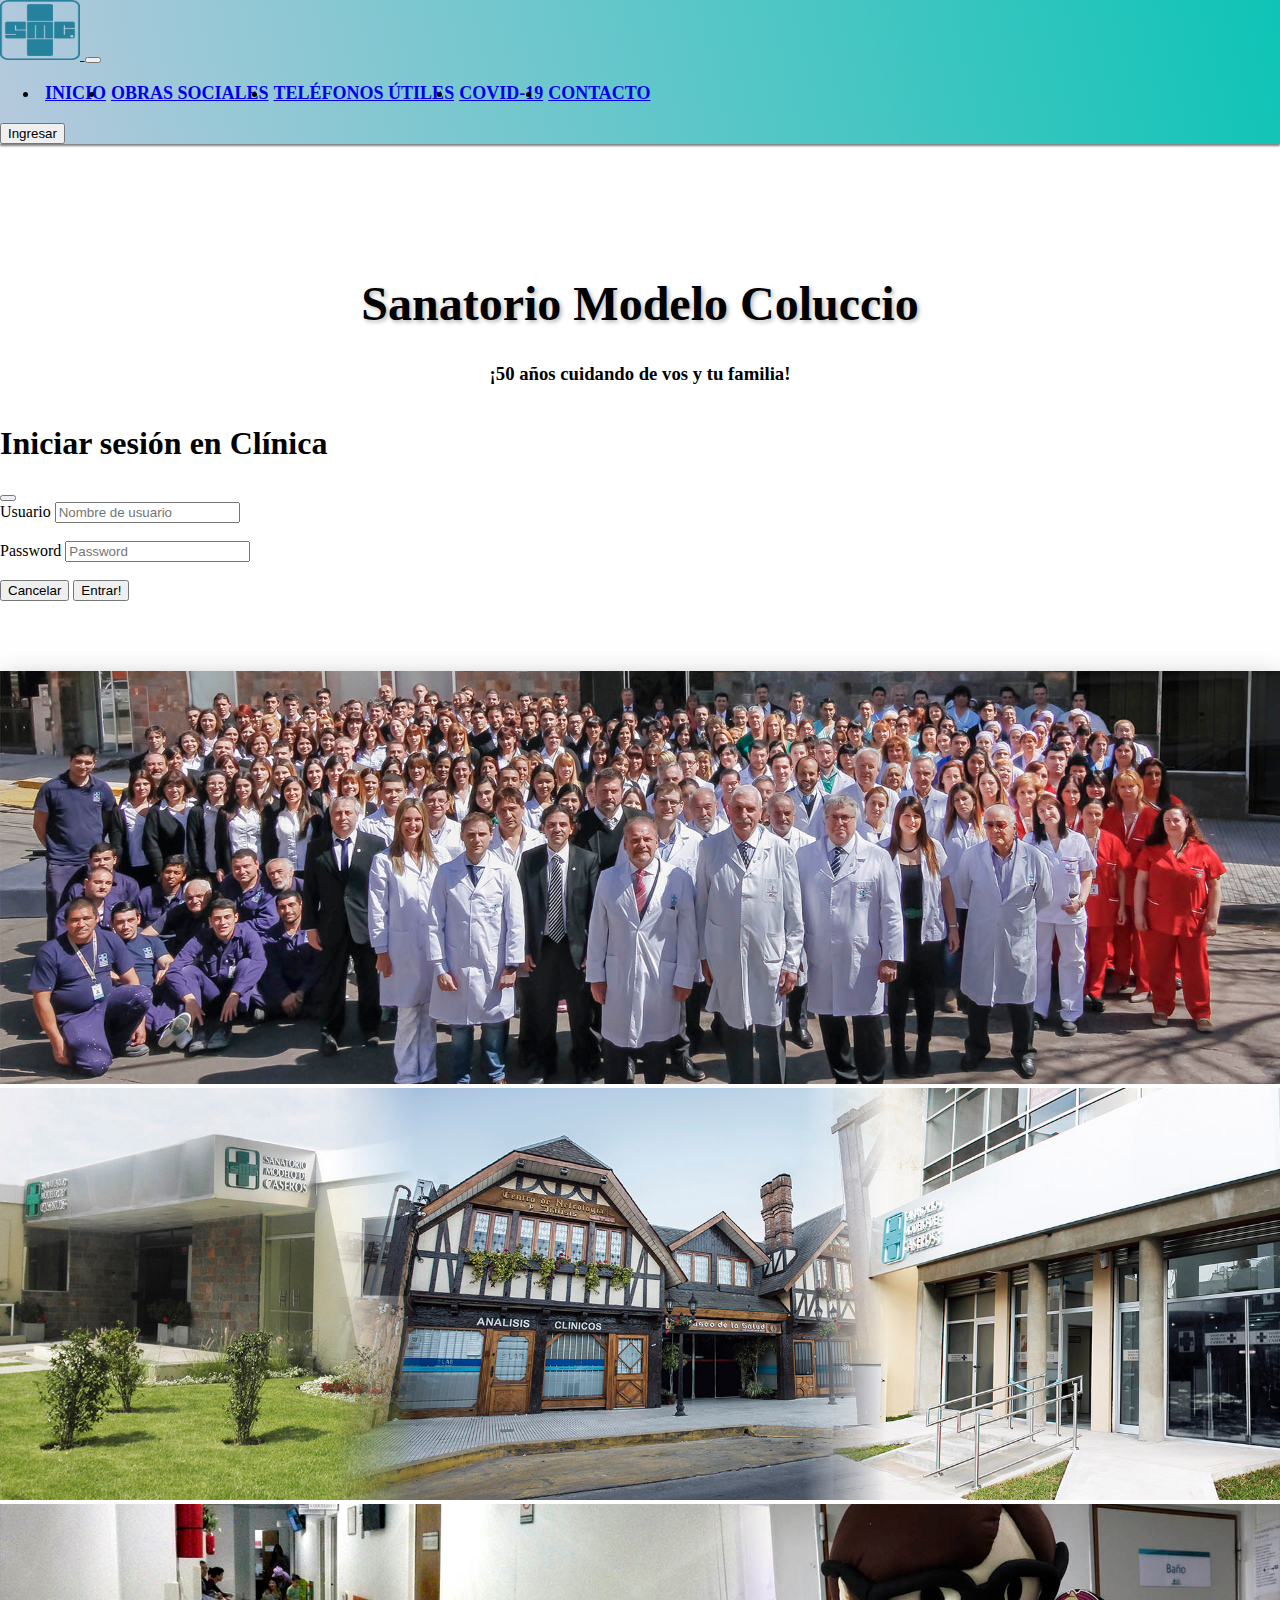
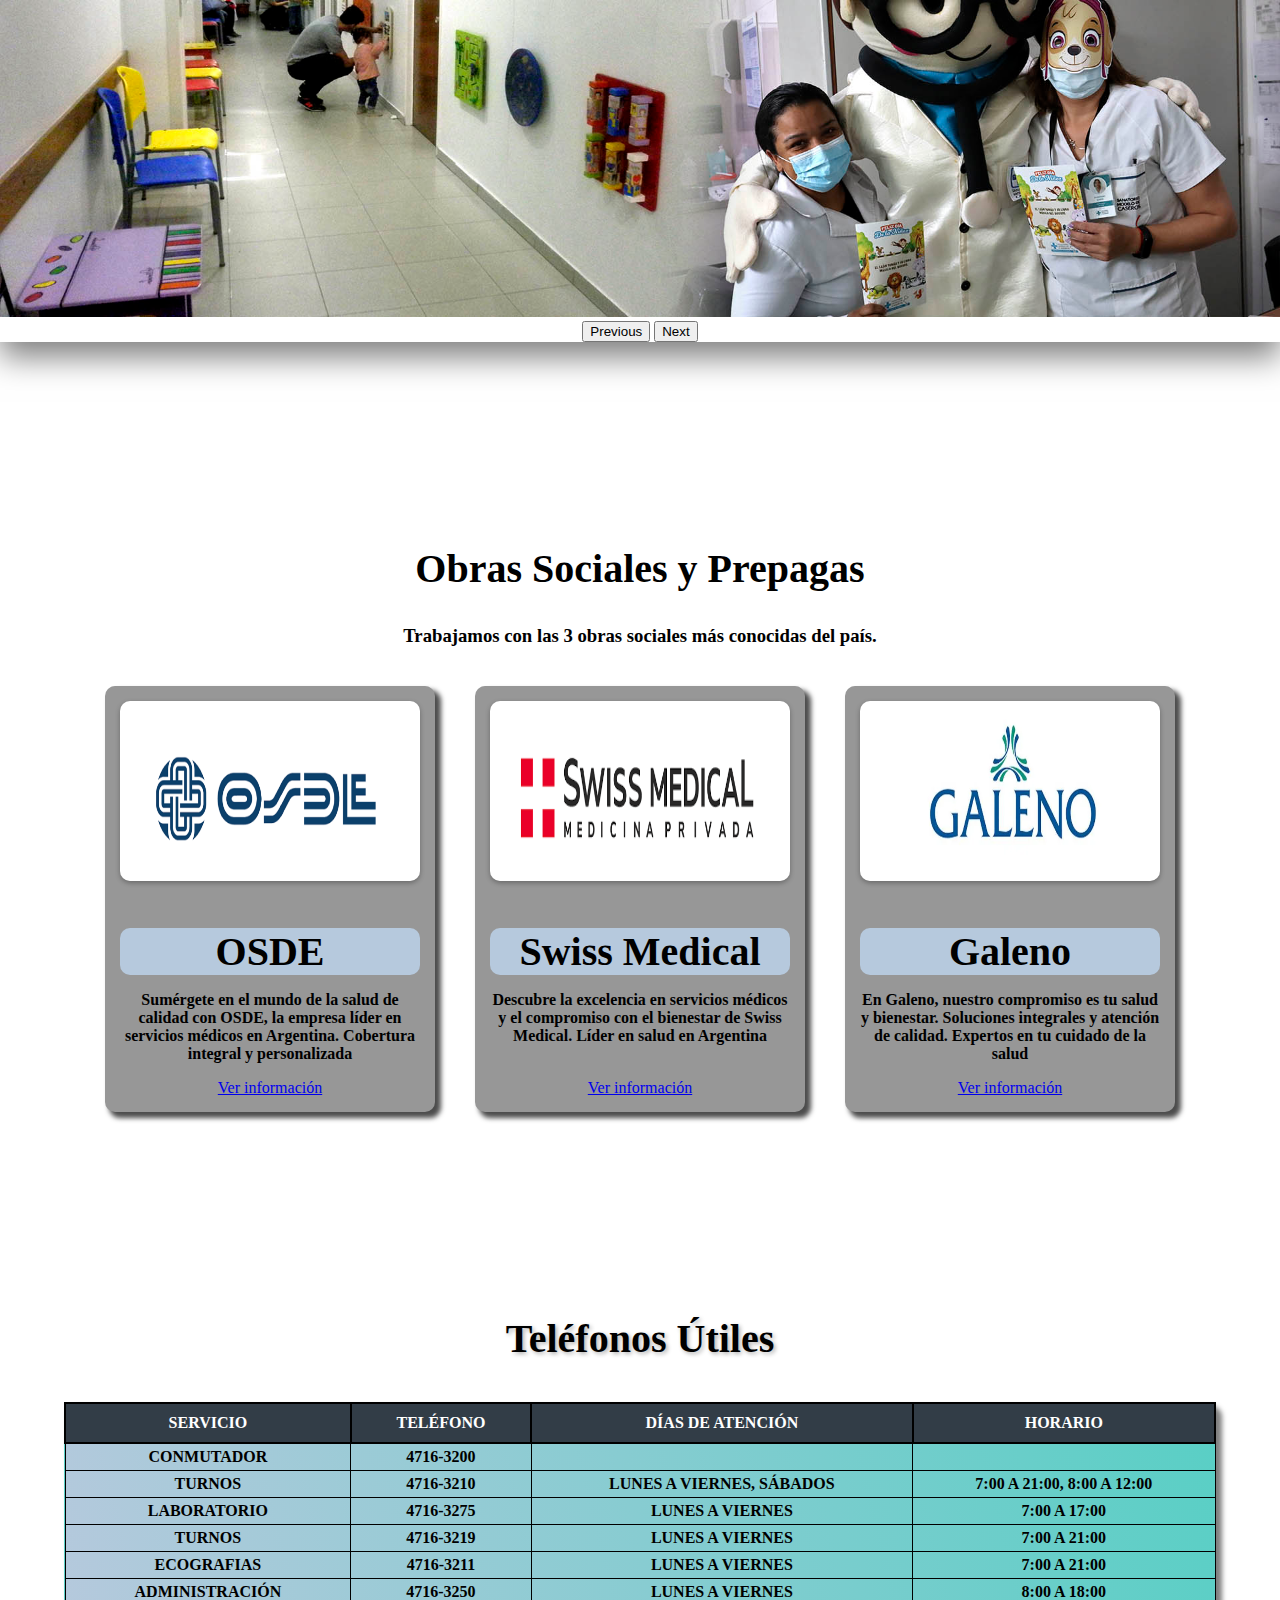
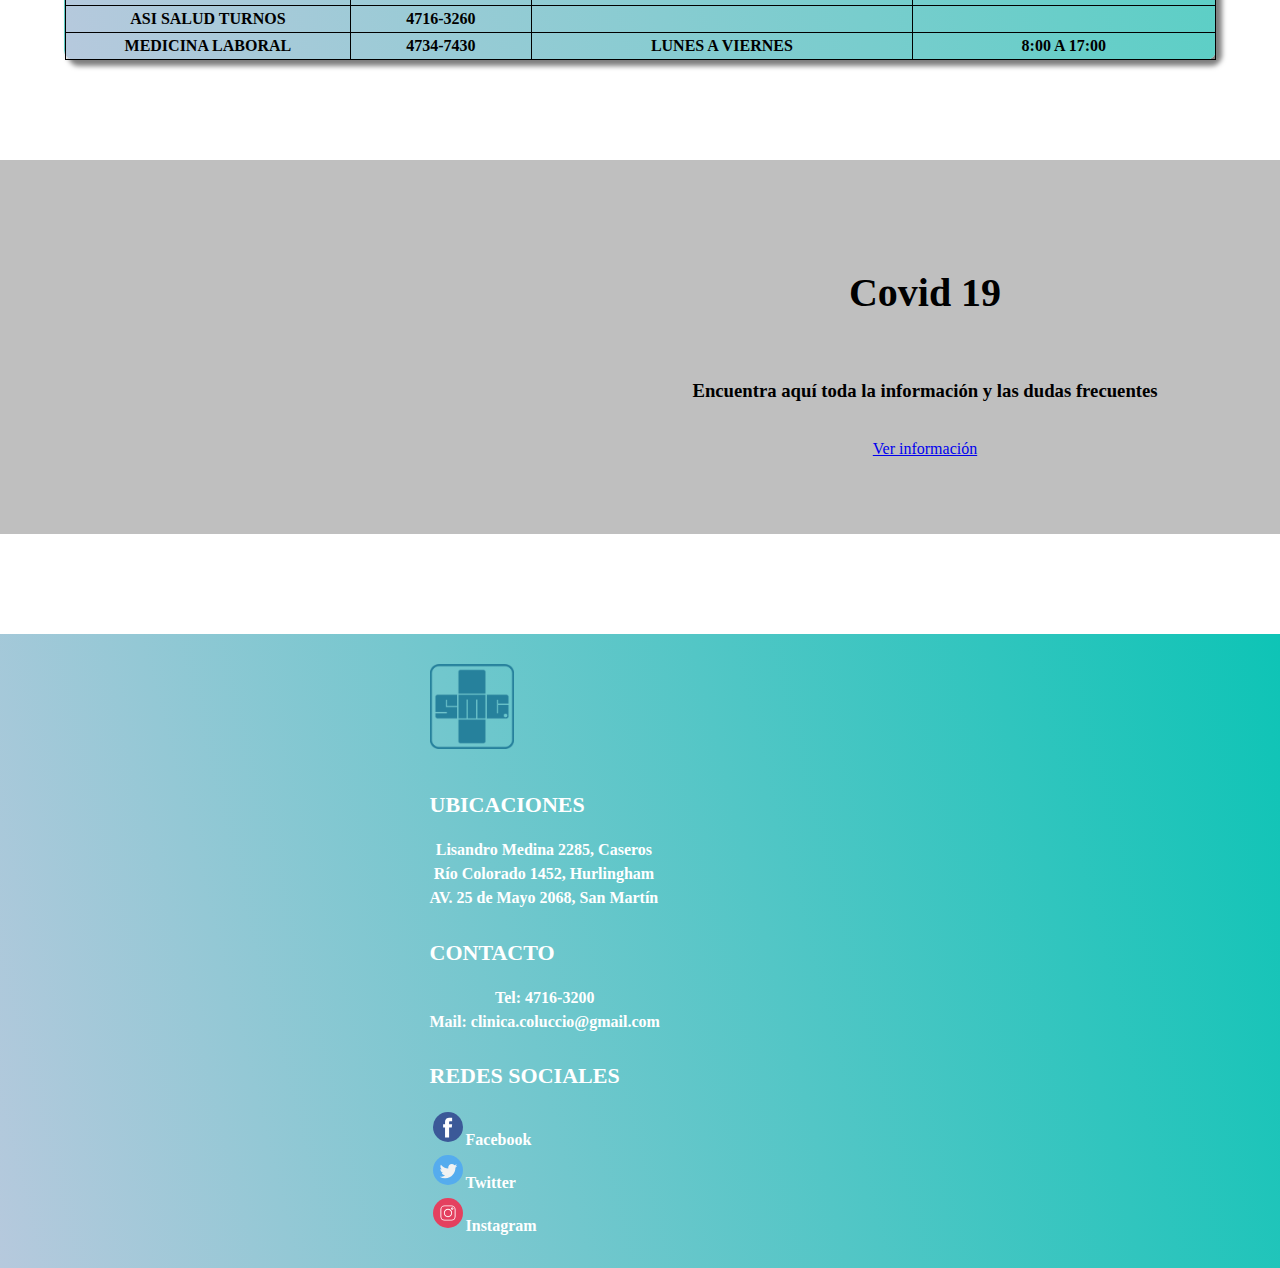
==== commit 56ec0eb3: "pagina terminada" ====
--- a/index.html
+++ b/index.html
@@ -3,7 +3,7 @@
   <head>
     <meta charset="UTF-8" />
     <meta name="viewport" content="width=device-width, initial-scale=1.0" />
-    <title>Clinica Modelo Coluccio</title>
+    <title>Clínica Modelo Coluccio</title>
     <link id="style-page" rel="stylesheet" href="css/styles.css" />
     <link id="style-page" rel="stylesheet" href="css/index.css" />
     <link href="https://cdn.jsdelivr.net/npm/bootstrap@5.3.0/dist/css/bootstrap.min.css" rel="stylesheet" integrity="sha384-9ndCyUaIbzAi2FUVXJi0CjmCapSmO7SnpJef0486qhLnuZ2cdeRhO02iuK6FUUVM" crossorigin="anonymous" />
@@ -26,35 +26,41 @@
                 <a class="nav-link" href="#inicio">Inicio</a>
               </li>
               <li class="nav-item active">
-                <a class="nav-link" href="#obraSociales">Obra Sociales</a>
-              </li>
-              <li class="nav-item active">
-                <a class="nav-link" href="#telefonosUtiles">Telefonos Utiles</a>
-              </li>
-              <li class="nav-item active">
-                <a class="nav-link" href="#covid19">Covid 19</a>
+                <a class="nav-link" href="#obraSociales">Obras Sociales</a>
+              </li>
+              <li class="nav-item active">
+                <a class="nav-link" href="#telefonosUtiles">Teléfonos Útiles</a>
+              </li>
+              <li class="nav-item active">
+                <a class="nav-link" href="#covid19">Covid-19</a>
               </li>
               <li class="nav-item active">
                 <a class="nav-link" href="#contacto">Contacto</a>
               </li>
             </ul>
           </div>
-          <button type="button" class="btn btn-primary boton-login" data-bs-toggle="modal" data-bs-target="#exampleModal">Login</button>
-          <button type="button" class="btn btn-danger boton-login" onclick="logoutUsuario()">Logout</button>
-          <a id="botonCambioModo" role="button" onclick="cambiarModo()" aria-expanded="false" value="true"> </a>
+          <button type="button" class="btn btn-primary boton-login" data-bs-toggle="modal" data-bs-target="#exampleModal">Ingresar</button>
+          <button type="button" class="btn btn-danger boton-login" onclick="logoutUsuario()">Salir</button>
         </div>
       </nav>
     </header>
     <section id="inicio" class="intro-section">
-      <h1 id="titulo-inicio">Sanatorio Modelo Coluccio</h1>
-      <h3>¡50 años cuidando de vos y tu familia!</h3>
+      <div class="div-intro">
+        <div class="div-titulo-intro">
+          <h1 id="titulo-inicio">Sanatorio Modelo Coluccio</h1>
+          <h3>¡50 años cuidando de vos y tu familia!</h3>
+        </div>
+        <div class="div-imagen-intro">
+          <img id="imagen-user" src="media/imagenes/fotos-usuarios/house.jpg" class="img-thumbnail" alt="Foto usuario" />
+        </div>
+      </div>
     </section>
     <section id="modal-login">
       <div class="modal fade" id="exampleModal" tabindex="-1" aria-labelledby="exampleModalLabel" aria-hidden="true">
         <div class="modal-dialog">
           <div class="modal-content">
             <div class="modal-header">
-              <h1 class="modal-title fs-5" id="exampleModalLabel">Iniciar sesión en Clinica</h1>
+              <h1 class="modal-title fs-5" id="exampleModalLabel">Iniciar sesión en Clínica</h1>
               <button type="button" class="btn-close" data-bs-dismiss="modal" aria-label="Close"></button>
             </div>
             <div class="modal-body">
@@ -109,9 +115,9 @@
       <div class="div-cards">
         <div class="obra-social-card">
           <div>
-            <img src="media/imagenes/cards/osde.png" alt="Logo Osde" />
+            <img src="media/imagenes/cards/osde.png" alt="Logo OSDE" />
             <div class="obra-social-info">
-              <h2>Osde</h2>
+              <h2>OSDE</h2>
               <p>Sumérgete en el mundo de la salud de calidad con OSDE, la empresa líder en servicios médicos en Argentina. Cobertura integral y personalizada</p>
             </div>
           </div>
@@ -153,7 +159,7 @@
       </div>
     </section>
     <section id="telefonosUtiles" class="tabla-clinica">
-      <h2>Telefonos Utiles</h2>
+      <h2>Teléfonos Útiles</h2>
       <div>
         <table>
           <tr>
@@ -217,7 +223,7 @@
       <div class="div-covid">
         <div class="div-covid-video">
           <div>
-            <iframe class="iframe-en-div" src="https://www.youtube.com/embed/7dLgqUcG_-Y" title="Video Informativo Covid19" frameborder="0" allow="accelerometer; autoplay; clipboard-write; encrypted-media; gyroscope; picture-in-picture; web-share" allowfullscreen loading="lazy"></iframe>
+            <iframe class="iframe-en-div" src="https://www.youtube.com/embed/7dLgqUcG_-Y" title="Video Informativo Covid-19" frameborder="0" allow="accelerometer; autoplay; clipboard-write; encrypted-media; gyroscope; picture-in-picture; web-share" allowfullscreen loading="lazy"></iframe>
           </div>
         </div>
         <div class="div-covid-info">
@@ -232,7 +238,7 @@
         <div class="row">
           <div class="col-md-3" style="padding-bottom: 10px">
             <a href="#inicio">
-              <img id="logo-footer" src="media/iconos/logo.png" loading="lazy" alt="Clinica Modelo Coluccio" />
+              <img id="logo-footer" src="media/iconos/logo.png" loading="lazy" alt="Clínica Modelo Coluccio" />
             </a>
           </div>
           <div class="col-md-3">
@@ -246,7 +252,7 @@
                   <a href="https://goo.gl/maps/iLTGZcGUYWbECRxF9" target="_blank">Río Colorado 1452, Hurlingham</a>
                 </li>
                 <li>
-                  <a href="https://goo.gl/maps/Pn242MfDMMdYy3fLA" target="_blank">AV. 25 de Mayo 2068, San Martin</a>
+                  <a href="https://goo.gl/maps/Pn242MfDMMdYy3fLA" target="_blank">AV. 25 de Mayo 2068, San Martín</a>
                 </li>
               </ul>
             </div>
--- a/css/styles.css
+++ b/css/styles.css
@@ -73,6 +73,23 @@
 .intro-section p {
   font-size: 24px;
   font-weight: 300;
+}
+
+.div-intro {
+  display: flex;
+  flex-direction: row;
+  justify-content: space-around;
+  align-items: center;
+  flex-wrap: wrap;
+}
+
+.div-titulo-intro {
+  display: block;
+}
+
+.div-imagen-intro img {
+  width: 300px;
+  border-radius: 100%;
 }
 
 @media (max-width: 720px) {
